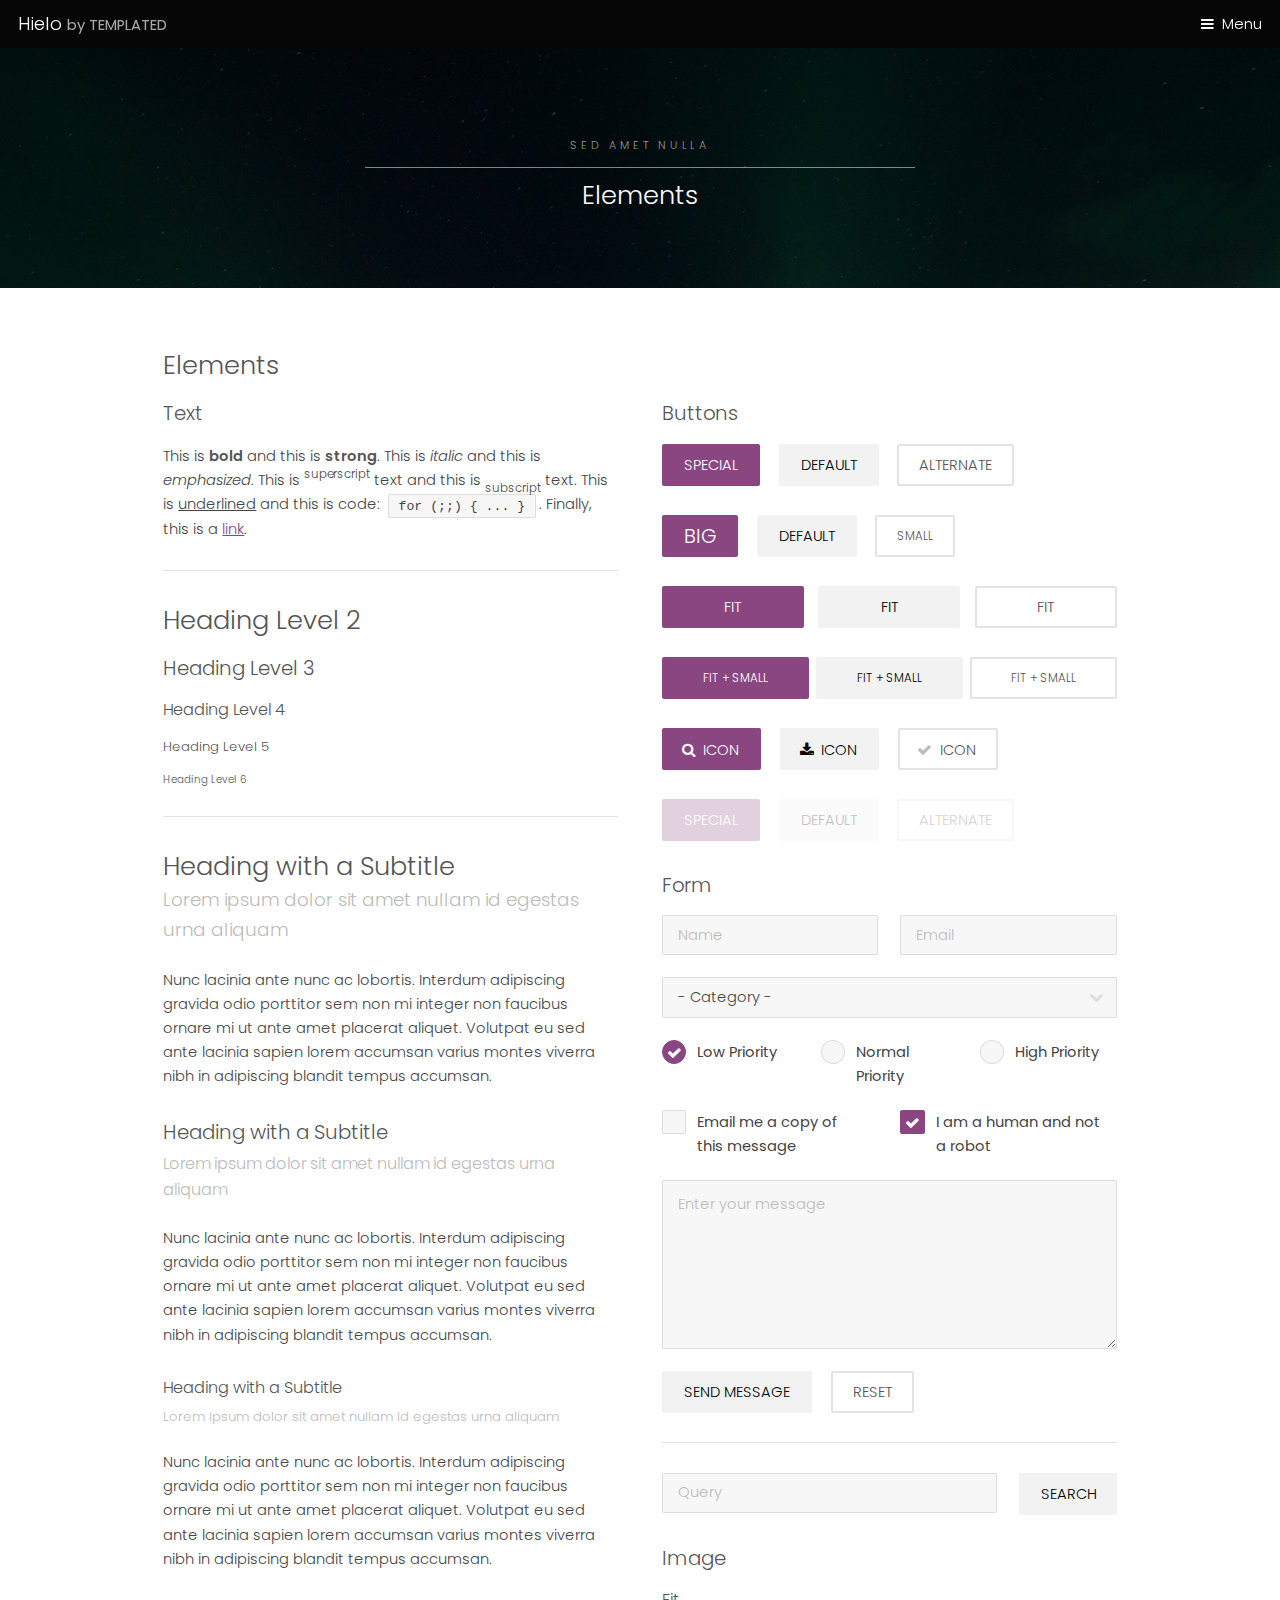
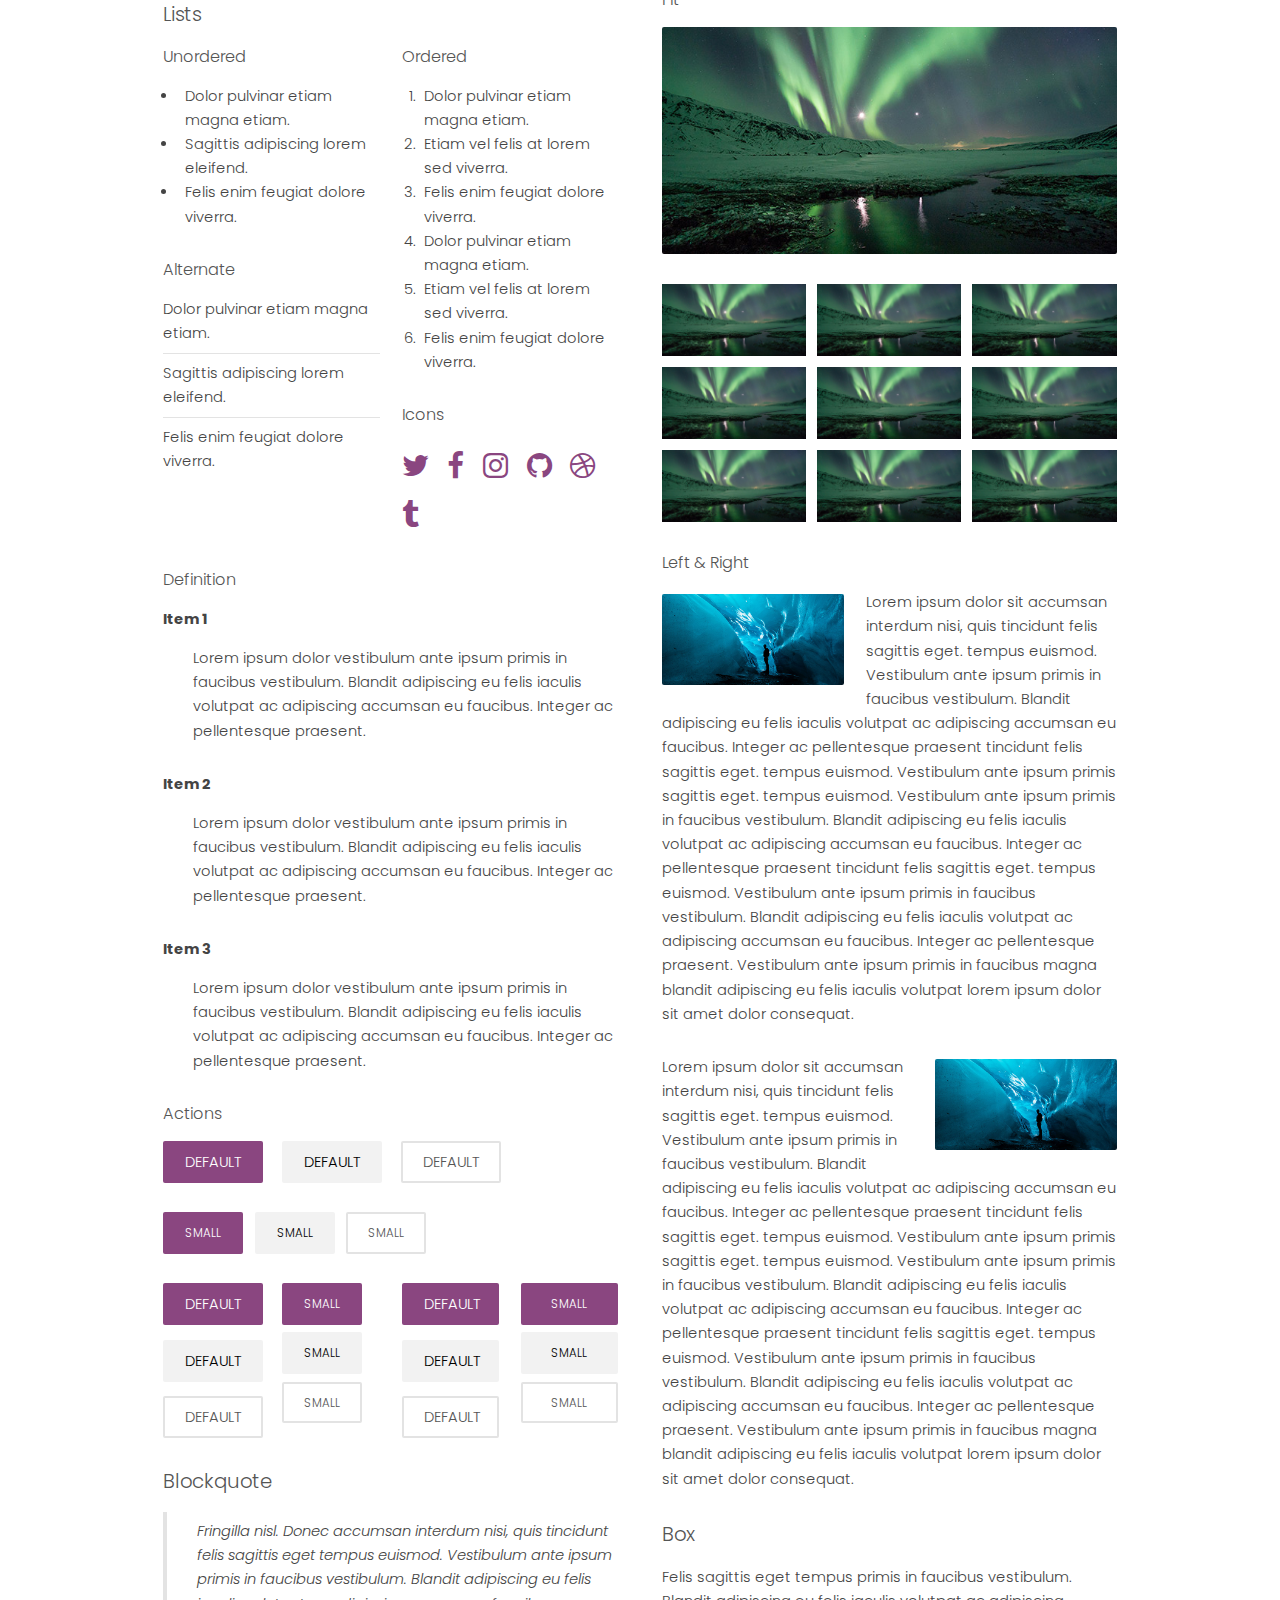
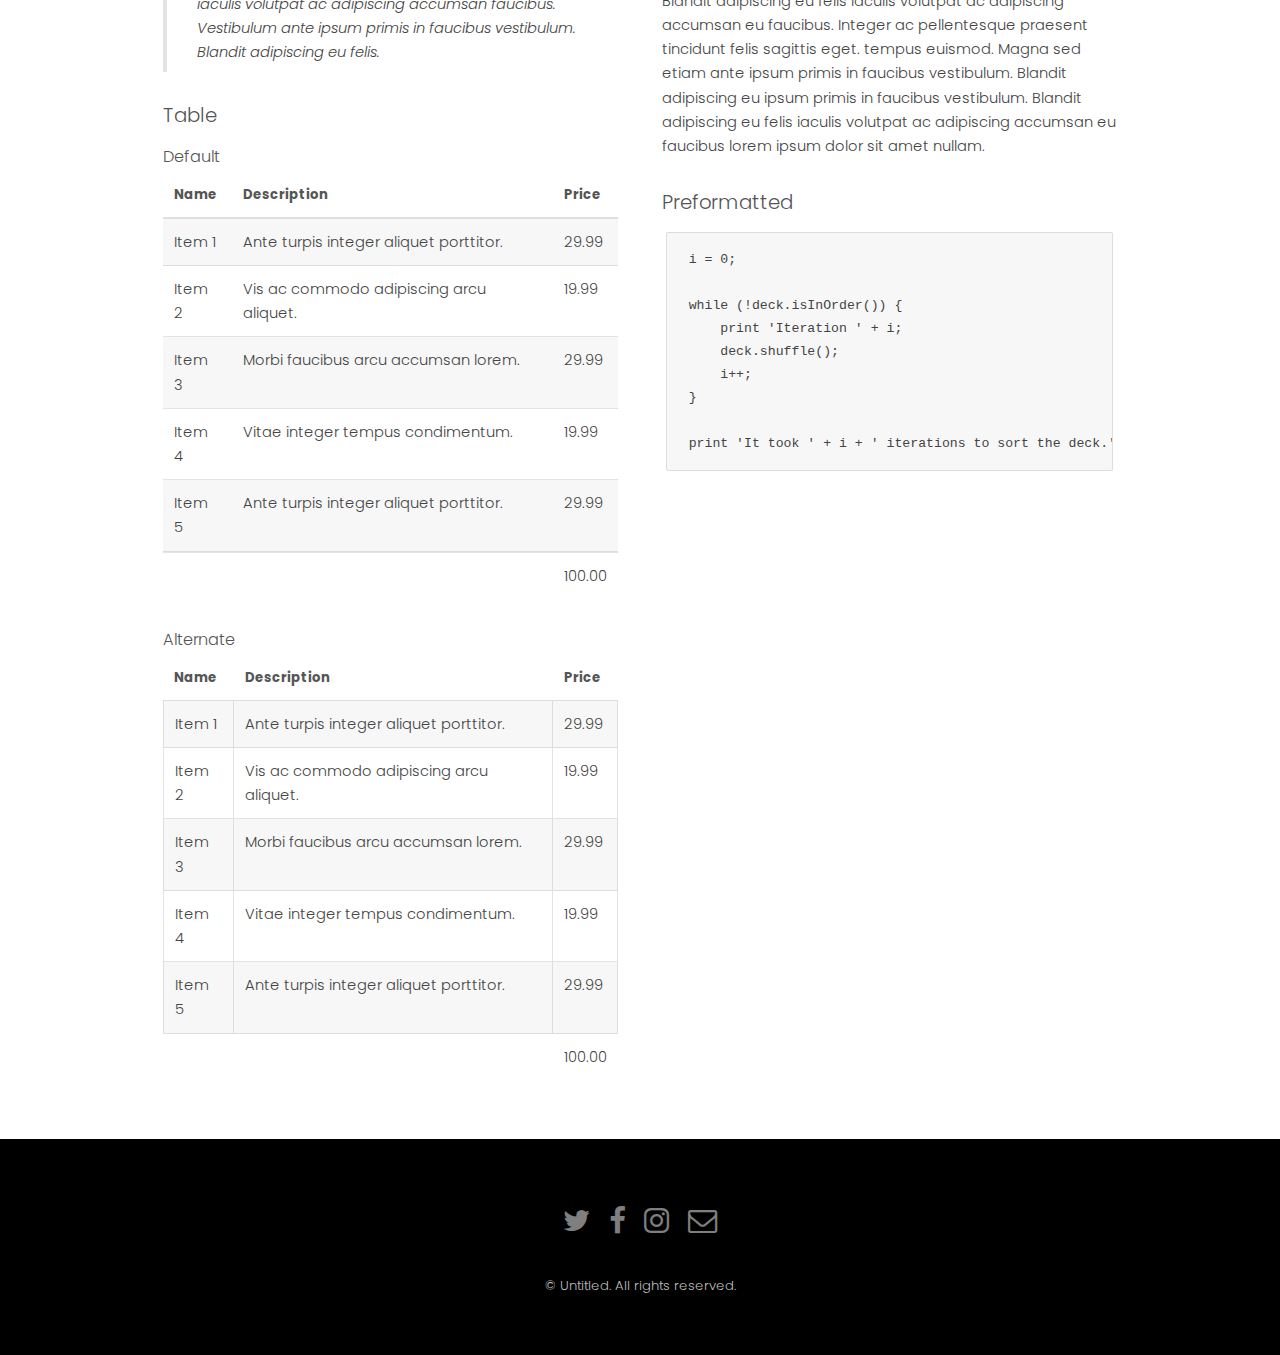
==== elements.html @ 45e10567 "Added files" ====
<!DOCTYPE HTML>
<!--
	Hielo by TEMPLATED
	templated.co @templatedco
	Released for free under the Creative Commons Attribution 3.0 license (templated.co/license)
-->
<html>
	<head>
		<title>Hielo by TEMPLATED</title>
		<meta charset="utf-8" />
		<meta name="viewport" content="width=device-width, initial-scale=1" />
		<link rel="stylesheet" href="assets/css/main.css" />
	</head>
	<body class="subpage">

		<!-- Header -->
			<header id="header">
				<div class="logo"><a href="index.html">Hielo <span>by TEMPLATED</span></a></div>
				<a href="#menu">Menu</a>
			</header>

		<!-- Nav -->
			<nav id="menu">
				<ul class="links">
					<li><a href="index.html">Home</a></li>
					<li><a href="generic.html">Generic</a></li>
					<li><a href="elements.html">Elements</a></li>
				</ul>
			</nav>

		<!-- One -->
			<section id="One" class="wrapper style3">
				<div class="inner">
					<header class="align-center">
						<p>Sed amet nulla</p>
						<h2>Elements</h2>
					</header>
				</div>
			</section>

		<!-- Main -->
			<div id="main" class="container">

				<!-- Elements -->
					<h2 id="elements">Elements</h2>
					<div class="row 200%">
						<div class="6u 12u$(medium)">

							<!-- Text stuff -->
								<h3>Text</h3>
								<p>This is <b>bold</b> and this is <strong>strong</strong>. This is <i>italic</i> and this is <em>emphasized</em>.
								This is <sup>superscript</sup> text and this is <sub>subscript</sub> text.
								This is <u>underlined</u> and this is code: <code>for (;;) { ... }</code>.
								Finally, this is a <a href="#">link</a>.</p>
								<hr />
								<h2>Heading Level 2</h2>
								<h3>Heading Level 3</h3>
								<h4>Heading Level 4</h4>
								<h5>Heading Level 5</h5>
								<h6>Heading Level 6</h6>
								<hr />
								<header>
									<h2>Heading with a Subtitle</h2>
									<p>Lorem ipsum dolor sit amet nullam id egestas urna aliquam</p>
								</header>
								<p>Nunc lacinia ante nunc ac lobortis. Interdum adipiscing gravida odio porttitor sem non mi integer non faucibus ornare mi ut ante amet placerat aliquet. Volutpat eu sed ante lacinia sapien lorem accumsan varius montes viverra nibh in adipiscing blandit tempus accumsan.</p>
								<header>
									<h3>Heading with a Subtitle</h3>
									<p>Lorem ipsum dolor sit amet nullam id egestas urna aliquam</p>
								</header>
								<p>Nunc lacinia ante nunc ac lobortis. Interdum adipiscing gravida odio porttitor sem non mi integer non faucibus ornare mi ut ante amet placerat aliquet. Volutpat eu sed ante lacinia sapien lorem accumsan varius montes viverra nibh in adipiscing blandit tempus accumsan.</p>
								<header>
									<h4>Heading with a Subtitle</h4>
									<p>Lorem ipsum dolor sit amet nullam id egestas urna aliquam</p>
								</header>
								<p>Nunc lacinia ante nunc ac lobortis. Interdum adipiscing gravida odio porttitor sem non mi integer non faucibus ornare mi ut ante amet placerat aliquet. Volutpat eu sed ante lacinia sapien lorem accumsan varius montes viverra nibh in adipiscing blandit tempus accumsan.</p>

							<!-- Lists -->
								<h3>Lists</h3>
								<div class="row">
									<div class="6u 12u$(small)">

										<h4>Unordered</h4>
										<ul>
											<li>Dolor pulvinar etiam magna etiam.</li>
											<li>Sagittis adipiscing lorem eleifend.</li>
											<li>Felis enim feugiat dolore viverra.</li>
										</ul>

										<h4>Alternate</h4>
										<ul class="alt">
											<li>Dolor pulvinar etiam magna etiam.</li>
											<li>Sagittis adipiscing lorem eleifend.</li>
											<li>Felis enim feugiat dolore viverra.</li>
										</ul>

									</div>
									<div class="6u$ 12u$(small)">

										<h4>Ordered</h4>
										<ol>
											<li>Dolor pulvinar etiam magna etiam.</li>
											<li>Etiam vel felis at lorem sed viverra.</li>
											<li>Felis enim feugiat dolore viverra.</li>
											<li>Dolor pulvinar etiam magna etiam.</li>
											<li>Etiam vel felis at lorem sed viverra.</li>
											<li>Felis enim feugiat dolore viverra.</li>
										</ol>

										<h4>Icons</h4>
										<ul class="icons">
											<li><a href="#" class="icon fa-twitter"><span class="label">Twitter</span></a></li>
											<li><a href="#" class="icon fa-facebook"><span class="label">Facebook</span></a></li>
											<li><a href="#" class="icon fa-instagram"><span class="label">Instagram</span></a></li>
											<li><a href="#" class="icon fa-github"><span class="label">Github</span></a></li>
											<li><a href="#" class="icon fa-dribbble"><span class="label">Dribbble</span></a></li>
											<li><a href="#" class="icon fa-tumblr"><span class="label">Tumblr</span></a></li>
										</ul>

									</div>
								</div>
								<h4>Definition</h4>
								<dl>
									<dt>Item 1</dt>
									<dd>
										<p>Lorem ipsum dolor vestibulum ante ipsum primis in faucibus vestibulum. Blandit adipiscing eu felis iaculis volutpat ac adipiscing accumsan eu faucibus. Integer ac pellentesque praesent.</p>
									</dd>
									<dt>Item 2</dt>
									<dd>
										<p>Lorem ipsum dolor vestibulum ante ipsum primis in faucibus vestibulum. Blandit adipiscing eu felis iaculis volutpat ac adipiscing accumsan eu faucibus. Integer ac pellentesque praesent.</p>
									</dd>
									<dt>Item 3</dt>
									<dd>
										<p>Lorem ipsum dolor vestibulum ante ipsum primis in faucibus vestibulum. Blandit adipiscing eu felis iaculis volutpat ac adipiscing accumsan eu faucibus. Integer ac pellentesque praesent.</p>
									</dd>
								</dl>

								<h4>Actions</h4>
								<ul class="actions">
									<li><a href="#" class="button special">Default</a></li>
									<li><a href="#" class="button">Default</a></li>
									<li><a href="#" class="button alt">Default</a></li>
								</ul>
								<ul class="actions small">
									<li><a href="#" class="button special small">Small</a></li>
									<li><a href="#" class="button small">Small</a></li>
									<li><a href="#" class="button alt small">Small</a></li>
								</ul>
								<div class="row">
									<div class="3u 12u$(small)">
										<ul class="actions vertical">
											<li><a href="#" class="button special">Default</a></li>
											<li><a href="#" class="button">Default</a></li>
											<li><a href="#" class="button alt">Default</a></li>
										</ul>
									</div>
									<div class="3u 12u$(small)">
										<ul class="actions vertical small">
											<li><a href="#" class="button special small">Small</a></li>
											<li><a href="#" class="button small">Small</a></li>
											<li><a href="#" class="button alt small">Small</a></li>
										</ul>
									</div>
									<div class="3u 12u$(small)">
										<ul class="actions vertical">
											<li><a href="#" class="button special fit">Default</a></li>
											<li><a href="#" class="button fit">Default</a></li>
											<li><a href="#" class="button alt fit">Default</a></li>
										</ul>
									</div>
									<div class="3u$ 12u$(small)">
										<ul class="actions vertical small">
											<li><a href="#" class="button special small fit">Small</a></li>
											<li><a href="#" class="button small fit">Small</a></li>
											<li><a href="#" class="button alt small fit">Small</a></li>
										</ul>
									</div>
								</div>

							<!-- Blockquote -->
								<h3>Blockquote</h3>
								<blockquote>Fringilla nisl. Donec accumsan interdum nisi, quis tincidunt felis sagittis eget tempus euismod. Vestibulum ante ipsum primis in faucibus vestibulum. Blandit adipiscing eu felis iaculis volutpat ac adipiscing accumsan faucibus. Vestibulum ante ipsum primis in faucibus vestibulum. Blandit adipiscing eu felis.</blockquote>

							<!-- Table -->
								<h3>Table</h3>

								<h4>Default</h4>
								<div class="table-wrapper">
									<table>
										<thead>
											<tr>
												<th>Name</th>
												<th>Description</th>
												<th>Price</th>
											</tr>
										</thead>
										<tbody>
											<tr>
												<td>Item 1</td>
												<td>Ante turpis integer aliquet porttitor.</td>
												<td>29.99</td>
											</tr>
											<tr>
												<td>Item 2</td>
												<td>Vis ac commodo adipiscing arcu aliquet.</td>
												<td>19.99</td>
											</tr>
											<tr>
												<td>Item 3</td>
												<td> Morbi faucibus arcu accumsan lorem.</td>
												<td>29.99</td>
											</tr>
											<tr>
												<td>Item 4</td>
												<td>Vitae integer tempus condimentum.</td>
												<td>19.99</td>
											</tr>
											<tr>
												<td>Item 5</td>
												<td>Ante turpis integer aliquet porttitor.</td>
												<td>29.99</td>
											</tr>
										</tbody>
										<tfoot>
											<tr>
												<td colspan="2"></td>
												<td>100.00</td>
											</tr>
										</tfoot>
									</table>
								</div>

								<h4>Alternate</h4>
								<div class="table-wrapper">
									<table class="alt">
										<thead>
											<tr>
												<th>Name</th>
												<th>Description</th>
												<th>Price</th>
											</tr>
										</thead>
										<tbody>
											<tr>
												<td>Item 1</td>
												<td>Ante turpis integer aliquet porttitor.</td>
												<td>29.99</td>
											</tr>
											<tr>
												<td>Item 2</td>
												<td>Vis ac commodo adipiscing arcu aliquet.</td>
												<td>19.99</td>
											</tr>
											<tr>
												<td>Item 3</td>
												<td> Morbi faucibus arcu accumsan lorem.</td>
												<td>29.99</td>
											</tr>
											<tr>
												<td>Item 4</td>
												<td>Vitae integer tempus condimentum.</td>
												<td>19.99</td>
											</tr>
											<tr>
												<td>Item 5</td>
												<td>Ante turpis integer aliquet porttitor.</td>
												<td>29.99</td>
											</tr>
										</tbody>
										<tfoot>
											<tr>
												<td colspan="2"></td>
												<td>100.00</td>
											</tr>
										</tfoot>
									</table>
								</div>

						</div>
						<div class="6u$ 12u$(medium)">

							<!-- Buttons -->
								<h3>Buttons</h3>
								<ul class="actions">
									<li><a href="#" class="button special">Special</a></li>
									<li><a href="#" class="button">Default</a></li>
									<li><a href="#" class="button alt">Alternate</a></li>
								</ul>
								<ul class="actions">
									<li><a href="#" class="button special big">Big</a></li>
									<li><a href="#" class="button">Default</a></li>
									<li><a href="#" class="button alt small">Small</a></li>
								</ul>
								<ul class="actions fit">
									<li><a href="#" class="button special fit">Fit</a></li>
									<li><a href="#" class="button fit">Fit</a></li>
									<li><a href="#" class="button alt fit">Fit</a></li>
								</ul>
								<ul class="actions fit small">
									<li><a href="#" class="button special fit small">Fit + Small</a></li>
									<li><a href="#" class="button fit small">Fit + Small</a></li>
									<li><a href="#" class="button alt fit small">Fit + Small</a></li>
								</ul>
								<ul class="actions">
									<li><a href="#" class="button special icon fa-search">Icon</a></li>
									<li><a href="#" class="button icon fa-download">Icon</a></li>
									<li><a href="#" class="button alt icon fa-check">Icon</a></li>
								</ul>
								<ul class="actions">
									<li><span class="button special disabled">Special</span></li>
									<li><span class="button disabled">Default</span></li>
									<li><span class="button alt disabled">Alternate</span></li>
								</ul>

							<!-- Form -->
								<h3>Form</h3>

								<form method="post" action="#">
									<div class="row uniform">
										<div class="6u 12u$(xsmall)">
											<input type="text" name="name" id="name" value="" placeholder="Name" />
										</div>
										<div class="6u$ 12u$(xsmall)">
											<input type="email" name="email" id="email" value="" placeholder="Email" />
										</div>
										<!-- Break -->
										<div class="12u$">
											<div class="select-wrapper">
												<select name="category" id="category">
													<option value="">- Category -</option>
													<option value="1">Manufacturing</option>
													<option value="1">Shipping</option>
													<option value="1">Administration</option>
													<option value="1">Human Resources</option>
												</select>
											</div>
										</div>
										<!-- Break -->
										<div class="4u 12u$(small)">
											<input type="radio" id="priority-low" name="priority" checked>
											<label for="priority-low">Low Priority</label>
										</div>
										<div class="4u 12u$(small)">
											<input type="radio" id="priority-normal" name="priority">
											<label for="priority-normal">Normal Priority</label>
										</div>
										<div class="4u$ 12u$(small)">
											<input type="radio" id="priority-high" name="priority">
											<label for="priority-high">High Priority</label>
										</div>
										<!-- Break -->
										<div class="6u 12u$(small)">
											<input type="checkbox" id="copy" name="copy">
											<label for="copy">Email me a copy of this message</label>
										</div>
										<div class="6u$ 12u$(small)">
											<input type="checkbox" id="human" name="human" checked>
											<label for="human">I am a human and not a robot</label>
										</div>
										<!-- Break -->
										<div class="12u$">
											<textarea name="message" id="message" placeholder="Enter your message" rows="6"></textarea>
										</div>
										<!-- Break -->
										<div class="12u$">
											<ul class="actions">
												<li><input type="submit" value="Send Message" /></li>
												<li><input type="reset" value="Reset" class="alt" /></li>
											</ul>
										</div>
									</div>
								</form>

								<hr />

								<form method="post" action="#">
									<div class="row uniform">
										<div class="9u 12u$(small)">
											<input type="text" name="query" id="query" value="" placeholder="Query" />
										</div>
										<div class="3u$ 12u$(small)">
											<input type="submit" value="Search" class="fit" />
										</div>
									</div>
								</form>

							<!-- Image -->
								<h3>Image</h3>

								<h4>Fit</h4>
								<span class="image fit"><img src="images/pic01.jpg" alt="" /></span>
								<div class="box alt">
									<div class="row 50% uniform">
										<div class="4u"><span class="image fit"><img src="images/pic01.jpg" alt="" /></span></div>
										<div class="4u"><span class="image fit"><img src="images/pic01.jpg" alt="" /></span></div>
										<div class="4u$"><span class="image fit"><img src="images/pic01.jpg" alt="" /></span></div>
										<!-- Break -->
										<div class="4u"><span class="image fit"><img src="images/pic01.jpg" alt="" /></span></div>
										<div class="4u"><span class="image fit"><img src="images/pic01.jpg" alt="" /></span></div>
										<div class="4u$"><span class="image fit"><img src="images/pic01.jpg" alt="" /></span></div>
										<!-- Break -->
										<div class="4u"><span class="image fit"><img src="images/pic01.jpg" alt="" /></span></div>
										<div class="4u"><span class="image fit"><img src="images/pic01.jpg" alt="" /></span></div>
										<div class="4u$"><span class="image fit"><img src="images/pic01.jpg" alt="" /></span></div>
									</div>
								</div>

								<h4>Left &amp; Right</h4>
								<p><span class="image left"><img src="images/pic02.jpg" alt="" /></span>Lorem ipsum dolor sit accumsan interdum nisi, quis tincidunt felis sagittis eget. tempus euismod. Vestibulum ante ipsum primis in faucibus vestibulum. Blandit adipiscing eu felis iaculis volutpat ac adipiscing accumsan eu faucibus. Integer ac pellentesque praesent tincidunt felis sagittis eget. tempus euismod. Vestibulum ante ipsum primis sagittis eget. tempus euismod. Vestibulum ante ipsum primis in faucibus vestibulum. Blandit adipiscing eu felis iaculis volutpat ac adipiscing accumsan eu faucibus. Integer ac pellentesque praesent tincidunt felis sagittis eget. tempus euismod. Vestibulum ante ipsum primis in faucibus vestibulum. Blandit adipiscing eu felis iaculis volutpat ac adipiscing accumsan eu faucibus. Integer ac pellentesque praesent. Vestibulum ante ipsum primis in faucibus magna blandit adipiscing eu felis iaculis volutpat lorem ipsum dolor sit amet dolor consequat.</p>
								<p><span class="image right"><img src="images/pic02.jpg" alt="" /></span>Lorem ipsum dolor sit accumsan interdum nisi, quis tincidunt felis sagittis eget. tempus euismod. Vestibulum ante ipsum primis in faucibus vestibulum. Blandit adipiscing eu felis iaculis volutpat ac adipiscing accumsan eu faucibus. Integer ac pellentesque praesent tincidunt felis sagittis eget. tempus euismod. Vestibulum ante ipsum primis sagittis eget. tempus euismod. Vestibulum ante ipsum primis in faucibus vestibulum. Blandit adipiscing eu felis iaculis volutpat ac adipiscing accumsan eu faucibus. Integer ac pellentesque praesent tincidunt felis sagittis eget. tempus euismod. Vestibulum ante ipsum primis in faucibus vestibulum. Blandit adipiscing eu felis iaculis volutpat ac adipiscing accumsan eu faucibus. Integer ac pellentesque praesent. Vestibulum ante ipsum primis in faucibus magna blandit adipiscing eu felis iaculis volutpat lorem ipsum dolor sit amet dolor consequat.</p>

							<!-- Box -->
								<h3>Box</h3>
								<div class="box">
									<p>Felis sagittis eget tempus primis in faucibus vestibulum. Blandit adipiscing eu felis iaculis volutpat ac adipiscing accumsan eu faucibus. Integer ac pellentesque praesent tincidunt felis sagittis eget. tempus euismod. Magna sed etiam ante ipsum primis in faucibus vestibulum. Blandit adipiscing eu ipsum primis in faucibus vestibulum. Blandit adipiscing eu felis iaculis volutpat ac adipiscing accumsan eu faucibus lorem ipsum dolor sit amet nullam.</p>
								</div>

							<!-- Preformatted Code -->
								<h3>Preformatted</h3>
								<pre><code>i = 0;

while (!deck.isInOrder()) {
    print 'Iteration ' + i;
    deck.shuffle();
    i++;
}

print 'It took ' + i + ' iterations to sort the deck.';
</code></pre>

						</div>
					</div>

			</div>

		<!-- Footer -->
			<footer id="footer">
				<div class="container">
					<ul class="icons">
						<li><a href="#" class="icon fa-twitter"><span class="label">Twitter</span></a></li>
						<li><a href="#" class="icon fa-facebook"><span class="label">Facebook</span></a></li>
						<li><a href="#" class="icon fa-instagram"><span class="label">Instagram</span></a></li>
						<li><a href="#" class="icon fa-envelope-o"><span class="label">Email</span></a></li>
					</ul>
				</div>
				<div class="copyright">
					&copy; Untitled. All rights reserved.
				</div>
			</footer>

		<!-- Scripts -->
			<script src="assets/js/jquery.min.js"></script>
			<script src="assets/js/jquery.scrollex.min.js"></script>
			<script src="assets/js/skel.min.js"></script>
			<script src="assets/js/util.js"></script>
			<script src="assets/js/main.js"></script>

	</body>
</html>
---- assets/css/main.css ----
@charset "UTF-8";
@import url(font-awesome.min.css);
@import url("https://fonts.googleapis.com/css?family=Poppins:300,400,500,600,700");

/*
	Hielo by TEMPLATED
	templated.co @templatedco
	Released for free under the Creative Commons Attribution 3.0 license (templated.co/license)
*/

/* Reset */

	html, body, div, span, applet, object, iframe, h1, h2, h3, h4, h5, h6, p, blockquote, pre, a, abbr, acronym, address, big, cite, code, del, dfn, em, img, ins, kbd, q, s, samp, small, strike, strong, sub, sup, tt, var, b, u, i, center, dl, dt, dd, ol, ul, li, fieldset, form, label, legend, table, caption, tbody, tfoot, thead, tr, th, td, article, aside, canvas, details, embed, figure, figcaption, footer, header, hgroup, menu, nav, output, ruby, section, summary, time, mark, audio, video {
		margin: 0;
		padding: 0;
		border: 0;
		font-size: 100%;
		font: inherit;
		vertical-align: baseline;
	}

	article, aside, details, figcaption, figure, footer, header, hgroup, menu, nav, section {
		display: block;
	}

	body {
		line-height: 1;
	}

	ol, ul {
		list-style: none;
	}

	blockquote, q {
		quotes: none;
	}

	blockquote:before, blockquote:after, q:before, q:after {
		content: '';
		content: none;
	}

	table {
		border-collapse: collapse;
		border-spacing: 0;
	}

	body {
		-webkit-text-size-adjust: none;
	}

/* Box Model */

	*, *:before, *:after {
		-moz-box-sizing: border-box;
		-webkit-box-sizing: border-box;
		box-sizing: border-box;
	}

/* Containers */

	.container {
		margin-left: auto;
		margin-right: auto;
	}

	.container.\31 25\25 {
		width: 100%;
		max-width: 100rem;
		min-width: 80rem;
	}

	.container.\37 5\25 {
		width: 60rem;
	}

	.container.\35 0\25 {
		width: 40rem;
	}

	.container.\32 5\25 {
		width: 20rem;
	}

	.container {
		width: 80rem;
	}

	@media screen and (max-width: 1680px) {

		.container.\31 25\25 {
			width: 100%;
			max-width: 100rem;
			min-width: 80rem;
		}

		.container.\37 5\25 {
			width: 60rem;
		}

		.container.\35 0\25 {
			width: 40rem;
		}

		.container.\32 5\25 {
			width: 20rem;
		}

		.container {
			width: 80rem;
		}

	}

	@media screen and (max-width: 1280px) {

		.container.\31 25\25 {
			width: 100%;
			max-width: 81.25rem;
			min-width: 65rem;
		}

		.container.\37 5\25 {
			width: 48.75rem;
		}

		.container.\35 0\25 {
			width: 32.5rem;
		}

		.container.\32 5\25 {
			width: 16.25rem;
		}

		.container {
			width: 65rem;
		}

	}

	@media screen and (max-width: 980px) {

		.container.\31 25\25 {
			width: 100%;
			max-width: 112.5%;
			min-width: 90%;
		}

		.container.\37 5\25 {
			width: 67.5%;
		}

		.container.\35 0\25 {
			width: 45%;
		}

		.container.\32 5\25 {
			width: 22.5%;
		}

		.container {
			width: 90%;
		}

	}

	@media screen and (max-width: 736px) {

		.container.\31 25\25 {
			width: 100%;
			max-width: 112.5%;
			min-width: 90%;
		}

		.container.\37 5\25 {
			width: 67.5%;
		}

		.container.\35 0\25 {
			width: 45%;
		}

		.container.\32 5\25 {
			width: 22.5%;
		}

		.container {
			width: 90% !important;
		}

	}

	@media screen and (max-width: 480px) {

		.container.\31 25\25 {
			width: 100%;
			max-width: 112.5%;
			min-width: 90%;
		}

		.container.\37 5\25 {
			width: 67.5%;
		}

		.container.\35 0\25 {
			width: 45%;
		}

		.container.\32 5\25 {
			width: 22.5%;
		}

		.container {
			width: 90% !important;
		}

	}

/* Grid */

	.row {
		border-bottom: solid 1px transparent;
		-moz-box-sizing: border-box;
		-webkit-box-sizing: border-box;
		box-sizing: border-box;
	}

	.row > * {
		float: left;
		-moz-box-sizing: border-box;
		-webkit-box-sizing: border-box;
		box-sizing: border-box;
	}

	.row:after, .row:before {
		content: '';
		display: block;
		clear: both;
		height: 0;
	}

	.row.uniform > * > :first-child {
		margin-top: 0;
	}

	.row.uniform > * > :last-child {
		margin-bottom: 0;
	}

	.row.\30 \25 > * {
		padding: 0 0 0 0rem;
	}

	.row.\30 \25 {
		margin: 0 0 -1px 0rem;
	}

	.row.uniform.\30 \25 > * {
		padding: 0rem 0 0 0rem;
	}

	.row.uniform.\30 \25 {
		margin: 0rem 0 -1px 0rem;
	}

	.row > * {
		padding: 0 0 0 2rem;
	}

	.row {
		margin: 0 0 -1px -2rem;
	}

	.row.uniform > * {
		padding: 2rem 0 0 2rem;
	}

	.row.uniform {
		margin: -2rem 0 -1px -2rem;
	}

	.row.\32 00\25 > * {
		padding: 0 0 0 4rem;
	}

	.row.\32 00\25 {
		margin: 0 0 -1px -4rem;
	}

	.row.uniform.\32 00\25 > * {
		padding: 4rem 0 0 4rem;
	}

	.row.uniform.\32 00\25 {
		margin: -4rem 0 -1px -4rem;
	}

	.row.\31 50\25 > * {
		padding: 0 0 0 3rem;
	}

	.row.\31 50\25 {
		margin: 0 0 -1px -3rem;
	}

	.row.uniform.\31 50\25 > * {
		padding: 3rem 0 0 3rem;
	}

	.row.uniform.\31 50\25 {
		margin: -3rem 0 -1px -3rem;
	}

	.row.\35 0\25 > * {
		padding: 0 0 0 1rem;
	}

	.row.\35 0\25 {
		margin: 0 0 -1px -1rem;
	}

	.row.uniform.\35 0\25 > * {
		padding: 1rem 0 0 1rem;
	}

	.row.uniform.\35 0\25 {
		margin: -1rem 0 -1px -1rem;
	}

	.row.\32 5\25 > * {
		padding: 0 0 0 0.5rem;
	}

	.row.\32 5\25 {
		margin: 0 0 -1px -0.5rem;
	}

	.row.uniform.\32 5\25 > * {
		padding: 0.5rem 0 0 0.5rem;
	}

	.row.uniform.\32 5\25 {
		margin: -0.5rem 0 -1px -0.5rem;
	}

	.\31 2u, .\31 2u\24 {
		width: 100%;
		clear: none;
		margin-left: 0;
	}

	.\31 1u, .\31 1u\24 {
		width: 91.6666666667%;
		clear: none;
		margin-left: 0;
	}

	.\31 0u, .\31 0u\24 {
		width: 83.3333333333%;
		clear: none;
		margin-left: 0;
	}

	.\39 u, .\39 u\24 {
		width: 75%;
		clear: none;
		margin-left: 0;
	}

	.\38 u, .\38 u\24 {
		width: 66.6666666667%;
		clear: none;
		margin-left: 0;
	}

	.\37 u, .\37 u\24 {
		width: 58.3333333333%;
		clear: none;
		margin-left: 0;
	}

	.\36 u, .\36 u\24 {
		width: 50%;
		clear: none;
		margin-left: 0;
	}

	.\35 u, .\35 u\24 {
		width: 41.6666666667%;
		clear: none;
		margin-left: 0;
	}

	.\34 u, .\34 u\24 {
		width: 33.3333333333%;
		clear: none;
		margin-left: 0;
	}

	.\33 u, .\33 u\24 {
		width: 25%;
		clear: none;
		margin-left: 0;
	}

	.\32 u, .\32 u\24 {
		width: 16.6666666667%;
		clear: none;
		margin-left: 0;
	}

	.\31 u, .\31 u\24 {
		width: 8.3333333333%;
		clear: none;
		margin-left: 0;
	}

	.\31 2u\24 + *,
	.\31 1u\24 + *,
	.\31 0u\24 + *,
	.\39 u\24 + *,
	.\38 u\24 + *,
	.\37 u\24 + *,
	.\36 u\24 + *,
	.\35 u\24 + *,
	.\34 u\24 + *,
	.\33 u\24 + *,
	.\32 u\24 + *,
	.\31 u\24 + * {
		clear: left;
	}

	.\-11u {
		margin-left: 91.66667%;
	}

	.\-10u {
		margin-left: 83.33333%;
	}

	.\-9u {
		margin-left: 75%;
	}

	.\-8u {
		margin-left: 66.66667%;
	}

	.\-7u {
		margin-left: 58.33333%;
	}

	.\-6u {
		margin-left: 50%;
	}

	.\-5u {
		margin-left: 41.66667%;
	}

	.\-4u {
		margin-left: 33.33333%;
	}

	.\-3u {
		margin-left: 25%;
	}

	.\-2u {
		margin-left: 16.66667%;
	}

	.\-1u {
		margin-left: 8.33333%;
	}

	@media screen and (max-width: 1680px) {

		.row > * {
			padding: 0 0 0 2rem;
		}

		.row {
			margin: 0 0 -1px -2rem;
		}

		.row.uniform > * {
			padding: 2rem 0 0 2rem;
		}

		.row.uniform {
			margin: -2rem 0 -1px -2rem;
		}

		.row.\32 00\25 > * {
			padding: 0 0 0 4rem;
		}

		.row.\32 00\25 {
			margin: 0 0 -1px -4rem;
		}

		.row.uniform.\32 00\25 > * {
			padding: 4rem 0 0 4rem;
		}

		.row.uniform.\32 00\25 {
			margin: -4rem 0 -1px -4rem;
		}

		.row.\31 50\25 > * {
			padding: 0 0 0 3rem;
		}

		.row.\31 50\25 {
			margin: 0 0 -1px -3rem;
		}

		.row.uniform.\31 50\25 > * {
			padding: 3rem 0 0 3rem;
		}

		.row.uniform.\31 50\25 {
			margin: -3rem 0 -1px -3rem;
		}

		.row.\35 0\25 > * {
			padding: 0 0 0 1rem;
		}

		.row.\35 0\25 {
			margin: 0 0 -1px -1rem;
		}

		.row.uniform.\35 0\25 > * {
			padding: 1rem 0 0 1rem;
		}

		.row.uniform.\35 0\25 {
			margin: -1rem 0 -1px -1rem;
		}

		.row.\32 5\25 > * {
			padding: 0 0 0 0.5rem;
		}

		.row.\32 5\25 {
			margin: 0 0 -1px -0.5rem;
		}

		.row.uniform.\32 5\25 > * {
			padding: 0.5rem 0 0 0.5rem;
		}

		.row.uniform.\32 5\25 {
			margin: -0.5rem 0 -1px -0.5rem;
		}

		.\31 2u\28xlarge\29, .\31 2u\24\28xlarge\29 {
			width: 100%;
			clear: none;
			margin-left: 0;
		}

		.\31 1u\28xlarge\29, .\31 1u\24\28xlarge\29 {
			width: 91.6666666667%;
			clear: none;
			margin-left: 0;
		}

		.\31 0u\28xlarge\29, .\31 0u\24\28xlarge\29 {
			width: 83.3333333333%;
			clear: none;
			margin-left: 0;
		}

		.\39 u\28xlarge\29, .\39 u\24\28xlarge\29 {
			width: 75%;
			clear: none;
			margin-left: 0;
		}

		.\38 u\28xlarge\29, .\38 u\24\28xlarge\29 {
			width: 66.6666666667%;
			clear: none;
			margin-left: 0;
		}

		.\37 u\28xlarge\29, .\37 u\24\28xlarge\29 {
			width: 58.3333333333%;
			clear: none;
			margin-left: 0;
		}

		.\36 u\28xlarge\29, .\36 u\24\28xlarge\29 {
			width: 50%;
			clear: none;
			margin-left: 0;
		}

		.\35 u\28xlarge\29, .\35 u\24\28xlarge\29 {
			width: 41.6666666667%;
			clear: none;
			margin-left: 0;
		}

		.\34 u\28xlarge\29, .\34 u\24\28xlarge\29 {
			width: 33.3333333333%;
			clear: none;
			margin-left: 0;
		}

		.\33 u\28xlarge\29, .\33 u\24\28xlarge\29 {
			width: 25%;
			clear: none;
			margin-left: 0;
		}

		.\32 u\28xlarge\29, .\32 u\24\28xlarge\29 {
			width: 16.6666666667%;
			clear: none;
			margin-left: 0;
		}

		.\31 u\28xlarge\29, .\31 u\24\28xlarge\29 {
			width: 8.3333333333%;
			clear: none;
			margin-left: 0;
		}

		.\31 2u\24\28xlarge\29 + *,
		.\31 1u\24\28xlarge\29 + *,
		.\31 0u\24\28xlarge\29 + *,
		.\39 u\24\28xlarge\29 + *,
		.\38 u\24\28xlarge\29 + *,
		.\37 u\24\28xlarge\29 + *,
		.\36 u\24\28xlarge\29 + *,
		.\35 u\24\28xlarge\29 + *,
		.\34 u\24\28xlarge\29 + *,
		.\33 u\24\28xlarge\29 + *,
		.\32 u\24\28xlarge\29 + *,
		.\31 u\24\28xlarge\29 + * {
			clear: left;
		}

		.\-11u\28xlarge\29 {
			margin-left: 91.66667%;
		}

		.\-10u\28xlarge\29 {
			margin-left: 83.33333%;
		}

		.\-9u\28xlarge\29 {
			margin-left: 75%;
		}

		.\-8u\28xlarge\29 {
			margin-left: 66.66667%;
		}

		.\-7u\28xlarge\29 {
			margin-left: 58.33333%;
		}

		.\-6u\28xlarge\29 {
			margin-left: 50%;
		}

		.\-5u\28xlarge\29 {
			margin-left: 41.66667%;
		}

		.\-4u\28xlarge\29 {
			margin-left: 33.33333%;
		}

		.\-3u\28xlarge\29 {
			margin-left: 25%;
		}

		.\-2u\28xlarge\29 {
			margin-left: 16.66667%;
		}

		.\-1u\28xlarge\29 {
			margin-left: 8.33333%;
		}

	}

	@media screen and (max-width: 1280px) {

		.row > * {
			padding: 0 0 0 1.5rem;
		}

		.row {
			margin: 0 0 -1px -1.5rem;
		}

		.row.uniform > * {
			padding: 1.5rem 0 0 1.5rem;
		}

		.row.uniform {
			margin: -1.5rem 0 -1px -1.5rem;
		}

		.row.\32 00\25 > * {
			padding: 0 0 0 3rem;
		}

		.row.\32 00\25 {
			margin: 0 0 -1px -3rem;
		}

		.row.uniform.\32 00\25 > * {
			padding: 3rem 0 0 3rem;
		}

		.row.uniform.\32 00\25 {
			margin: -3rem 0 -1px -3rem;
		}

		.row.\31 50\25 > * {
			padding: 0 0 0 2.25rem;
		}

		.row.\31 50\25 {
			margin: 0 0 -1px -2.25rem;
		}

		.row.uniform.\31 50\25 > * {
			padding: 2.25rem 0 0 2.25rem;
		}

		.row.uniform.\31 50\25 {
			margin: -2.25rem 0 -1px -2.25rem;
		}

		.row.\35 0\25 > * {
			padding: 0 0 0 0.75rem;
		}

		.row.\35 0\25 {
			margin: 0 0 -1px -0.75rem;
		}

		.row.uniform.\35 0\25 > * {
			padding: 0.75rem 0 0 0.75rem;
		}

		.row.uniform.\35 0\25 {
			margin: -0.75rem 0 -1px -0.75rem;
		}

		.row.\32 5\25 > * {
			padding: 0 0 0 0.375rem;
		}

		.row.\32 5\25 {
			margin: 0 0 -1px -0.375rem;
		}

		.row.uniform.\32 5\25 > * {
			padding: 0.375rem 0 0 0.375rem;
		}

		.row.uniform.\32 5\25 {
			margin: -0.375rem 0 -1px -0.375rem;
		}

		.\31 2u\28large\29, .\31 2u\24\28large\29 {
			width: 100%;
			clear: none;
			margin-left: 0;
		}

		.\31 1u\28large\29, .\31 1u\24\28large\29 {
			width: 91.6666666667%;
			clear: none;
			margin-left: 0;
		}

		.\31 0u\28large\29, .\31 0u\24\28large\29 {
			width: 83.3333333333%;
			clear: none;
			margin-left: 0;
		}

		.\39 u\28large\29, .\39 u\24\28large\29 {
			width: 75%;
			clear: none;
			margin-left: 0;
		}

		.\38 u\28large\29, .\38 u\24\28large\29 {
			width: 66.6666666667%;
			clear: none;
			margin-left: 0;
		}

		.\37 u\28large\29, .\37 u\24\28large\29 {
			width: 58.3333333333%;
			clear: none;
			margin-left: 0;
		}

		.\36 u\28large\29, .\36 u\24\28large\29 {
			width: 50%;
			clear: none;
			margin-left: 0;
		}

		.\35 u\28large\29, .\35 u\24\28large\29 {
			width: 41.6666666667%;
			clear: none;
			margin-left: 0;
		}

		.\34 u\28large\29, .\34 u\24\28large\29 {
			width: 33.3333333333%;
			clear: none;
			margin-left: 0;
		}

		.\33 u\28large\29, .\33 u\24\28large\29 {
			width: 25%;
			clear: none;
			margin-left: 0;
		}

		.\32 u\28large\29, .\32 u\24\28large\29 {
			width: 16.6666666667%;
			clear: none;
			margin-left: 0;
		}

		.\31 u\28large\29, .\31 u\24\28large\29 {
			width: 8.3333333333%;
			clear: none;
			margin-left: 0;
		}

		.\31 2u\24\28large\29 + *,
		.\31 1u\24\28large\29 + *,
		.\31 0u\24\28large\29 + *,
		.\39 u\24\28large\29 + *,
		.\38 u\24\28large\29 + *,
		.\37 u\24\28large\29 + *,
		.\36 u\24\28large\29 + *,
		.\35 u\24\28large\29 + *,
		.\34 u\24\28large\29 + *,
		.\33 u\24\28large\29 + *,
		.\32 u\24\28large\29 + *,
		.\31 u\24\28large\29 + * {
			clear: left;
		}

		.\-11u\28large\29 {
			margin-left: 91.66667%;
		}

		.\-10u\28large\29 {
			margin-left: 83.33333%;
		}

		.\-9u\28large\29 {
			margin-left: 75%;
		}

		.\-8u\28large\29 {
			margin-left: 66.66667%;
		}

		.\-7u\28large\29 {
			margin-left: 58.33333%;
		}

		.\-6u\28large\29 {
			margin-left: 50%;
		}

		.\-5u\28large\29 {
			margin-left: 41.66667%;
		}

		.\-4u\28large\29 {
			margin-left: 33.33333%;
		}

		.\-3u\28large\29 {
			margin-left: 25%;
		}

		.\-2u\28large\29 {
			margin-left: 16.66667%;
		}

		.\-1u\28large\29 {
			margin-left: 8.33333%;
		}

	}

	@media screen and (max-width: 980px) {

		.row > * {
			padding: 0 0 0 1.5rem;
		}

		.row {
			margin: 0 0 -1px -1.5rem;
		}

		.row.uniform > * {
			padding: 1.5rem 0 0 1.5rem;
		}

		.row.uniform {
			margin: -1.5rem 0 -1px -1.5rem;
		}

		.row.\32 00\25 > * {
			padding: 0 0 0 3rem;
		}

		.row.\32 00\25 {
			margin: 0 0 -1px -3rem;
		}

		.row.uniform.\32 00\25 > * {
			padding: 3rem 0 0 3rem;
		}

		.row.uniform.\32 00\25 {
			margin: -3rem 0 -1px -3rem;
		}

		.row.\31 50\25 > * {
			padding: 0 0 0 2.25rem;
		}

		.row.\31 50\25 {
			margin: 0 0 -1px -2.25rem;
		}

		.row.uniform.\31 50\25 > * {
			padding: 2.25rem 0 0 2.25rem;
		}

		.row.uniform.\31 50\25 {
			margin: -2.25rem 0 -1px -2.25rem;
		}

		.row.\35 0\25 > * {
			padding: 0 0 0 0.75rem;
		}

		.row.\35 0\25 {
			margin: 0 0 -1px -0.75rem;
		}

		.row.uniform.\35 0\25 > * {
			padding: 0.75rem 0 0 0.75rem;
		}

		.row.uniform.\35 0\25 {
			margin: -0.75rem 0 -1px -0.75rem;
		}

		.row.\32 5\25 > * {
			padding: 0 0 0 0.375rem;
		}

		.row.\32 5\25 {
			margin: 0 0 -1px -0.375rem;
		}

		.row.uniform.\32 5\25 > * {
			padding: 0.375rem 0 0 0.375rem;
		}

		.row.uniform.\32 5\25 {
			margin: -0.375rem 0 -1px -0.375rem;
		}

		.\31 2u\28medium\29, .\31 2u\24\28medium\29 {
			width: 100%;
			clear: none;
			margin-left: 0;
		}

		.\31 1u\28medium\29, .\31 1u\24\28medium\29 {
			width: 91.6666666667%;
			clear: none;
			margin-left: 0;
		}

		.\31 0u\28medium\29, .\31 0u\24\28medium\29 {
			width: 83.3333333333%;
			clear: none;
			margin-left: 0;
		}

		.\39 u\28medium\29, .\39 u\24\28medium\29 {
			width: 75%;
			clear: none;
			margin-left: 0;
		}

		.\38 u\28medium\29, .\38 u\24\28medium\29 {
			width: 66.6666666667%;
			clear: none;
			margin-left: 0;
		}

		.\37 u\28medium\29, .\37 u\24\28medium\29 {
			width: 58.3333333333%;
			clear: none;
			margin-left: 0;
		}

		.\36 u\28medium\29, .\36 u\24\28medium\29 {
			width: 50%;
			clear: none;
			margin-left: 0;
		}

		.\35 u\28medium\29, .\35 u\24\28medium\29 {
			width: 41.6666666667%;
			clear: none;
			margin-left: 0;
		}

		.\34 u\28medium\29, .\34 u\24\28medium\29 {
			width: 33.3333333333%;
			clear: none;
			margin-left: 0;
		}

		.\33 u\28medium\29, .\33 u\24\28medium\29 {
			width: 25%;
			clear: none;
			margin-left: 0;
		}

		.\32 u\28medium\29, .\32 u\24\28medium\29 {
			width: 16.6666666667%;
			clear: none;
			margin-left: 0;
		}

		.\31 u\28medium\29, .\31 u\24\28medium\29 {
			width: 8.3333333333%;
			clear: none;
			margin-left: 0;
		}

		.\31 2u\24\28medium\29 + *,
		.\31 1u\24\28medium\29 + *,
		.\31 0u\24\28medium\29 + *,
		.\39 u\24\28medium\29 + *,
		.\38 u\24\28medium\29 + *,
		.\37 u\24\28medium\29 + *,
		.\36 u\24\28medium\29 + *,
		.\35 u\24\28medium\29 + *,
		.\34 u\24\28medium\29 + *,
		.\33 u\24\28medium\29 + *,
		.\32 u\24\28medium\29 + *,
		.\31 u\24\28medium\29 + * {
			clear: left;
		}

		.\-11u\28medium\29 {
			margin-left: 91.66667%;
		}

		.\-10u\28medium\29 {
			margin-left: 83.33333%;
		}

		.\-9u\28medium\29 {
			margin-left: 75%;
		}

		.\-8u\28medium\29 {
			margin-left: 66.66667%;
		}

		.\-7u\28medium\29 {
			margin-left: 58.33333%;
		}

		.\-6u\28medium\29 {
			margin-left: 50%;
		}

		.\-5u\28medium\29 {
			margin-left: 41.66667%;
		}

		.\-4u\28medium\29 {
			margin-left: 33.33333%;
		}

		.\-3u\28medium\29 {
			margin-left: 25%;
		}

		.\-2u\28medium\29 {
			margin-left: 16.66667%;
		}

		.\-1u\28medium\29 {
			margin-left: 8.33333%;
		}

	}

	@media screen and (max-width: 736px) {

		.row > * {
			padding: 0 0 0 1.25rem;
		}

		.row {
			margin: 0 0 -1px -1.25rem;
		}

		.row.uniform > * {
			padding: 1.25rem 0 0 1.25rem;
		}

		.row.uniform {
			margin: -1.25rem 0 -1px -1.25rem;
		}

		.row.\32 00\25 > * {
			padding: 0 0 0 2.5rem;
		}

		.row.\32 00\25 {
			margin: 0 0 -1px -2.5rem;
		}

		.row.uniform.\32 00\25 > * {
			padding: 2.5rem 0 0 2.5rem;
		}

		.row.uniform.\32 00\25 {
			margin: -2.5rem 0 -1px -2.5rem;
		}

		.row.\31 50\25 > * {
			padding: 0 0 0 1.875rem;
		}

		.row.\31 50\25 {
			margin: 0 0 -1px -1.875rem;
		}

		.row.uniform.\31 50\25 > * {
			padding: 1.875rem 0 0 1.875rem;
		}

		.row.uniform.\31 50\25 {
			margin: -1.875rem 0 -1px -1.875rem;
		}

		.row.\35 0\25 > * {
			padding: 0 0 0 0.625rem;
		}

		.row.\35 0\25 {
			margin: 0 0 -1px -0.625rem;
		}

		.row.uniform.\35 0\25 > * {
			padding: 0.625rem 0 0 0.625rem;
		}

		.row.uniform.\35 0\25 {
			margin: -0.625rem 0 -1px -0.625rem;
		}

		.row.\32 5\25 > * {
			padding: 0 0 0 0.3125rem;
		}

		.row.\32 5\25 {
			margin: 0 0 -1px -0.3125rem;
		}

		.row.uniform.\32 5\25 > * {
			padding: 0.3125rem 0 0 0.3125rem;
		}

		.row.uniform.\32 5\25 {
			margin: -0.3125rem 0 -1px -0.3125rem;
		}

		.\31 2u\28small\29, .\31 2u\24\28small\29 {
			width: 100%;
			clear: none;
			margin-left: 0;
		}

		.\31 1u\28small\29, .\31 1u\24\28small\29 {
			width: 91.6666666667%;
			clear: none;
			margin-left: 0;
		}

		.\31 0u\28small\29, .\31 0u\24\28small\29 {
			width: 83.3333333333%;
			clear: none;
			margin-left: 0;
		}

		.\39 u\28small\29, .\39 u\24\28small\29 {
			width: 75%;
			clear: none;
			margin-left: 0;
		}

		.\38 u\28small\29, .\38 u\24\28small\29 {
			width: 66.6666666667%;
			clear: none;
			margin-left: 0;
		}

		.\37 u\28small\29, .\37 u\24\28small\29 {
			width: 58.3333333333%;
			clear: none;
			margin-left: 0;
		}

		.\36 u\28small\29, .\36 u\24\28small\29 {
			width: 50%;
			clear: none;
			margin-left: 0;
		}

		.\35 u\28small\29, .\35 u\24\28small\29 {
			width: 41.6666666667%;
			clear: none;
			margin-left: 0;
		}

		.\34 u\28small\29, .\34 u\24\28small\29 {
			width: 33.3333333333%;
			clear: none;
			margin-left: 0;
		}

		.\33 u\28small\29, .\33 u\24\28small\29 {
			width: 25%;
			clear: none;
			margin-left: 0;
		}

		.\32 u\28small\29, .\32 u\24\28small\29 {
			width: 16.6666666667%;
			clear: none;
			margin-left: 0;
		}

		.\31 u\28small\29, .\31 u\24\28small\29 {
			width: 8.3333333333%;
			clear: none;
			margin-left: 0;
		}

		.\31 2u\24\28small\29 + *,
		.\31 1u\24\28small\29 + *,
		.\31 0u\24\28small\29 + *,
		.\39 u\24\28small\29 + *,
		.\38 u\24\28small\29 + *,
		.\37 u\24\28small\29 + *,
		.\36 u\24\28small\29 + *,
		.\35 u\24\28small\29 + *,
		.\34 u\24\28small\29 + *,
		.\33 u\24\28small\29 + *,
		.\32 u\24\28small\29 + *,
		.\31 u\24\28small\29 + * {
			clear: left;
		}

		.\-11u\28small\29 {
			margin-left: 91.66667%;
		}

		.\-10u\28small\29 {
			margin-left: 83.33333%;
		}

		.\-9u\28small\29 {
			margin-left: 75%;
		}

		.\-8u\28small\29 {
			margin-left: 66.66667%;
		}

		.\-7u\28small\29 {
			margin-left: 58.33333%;
		}

		.\-6u\28small\29 {
			margin-left: 50%;
		}

		.\-5u\28small\29 {
			margin-left: 41.66667%;
		}

		.\-4u\28small\29 {
			margin-left: 33.33333%;
		}

		.\-3u\28small\29 {
			margin-left: 25%;
		}

		.\-2u\28small\29 {
			margin-left: 16.66667%;
		}

		.\-1u\28small\29 {
			margin-left: 8.33333%;
		}

	}

	@media screen and (max-width: 480px) {

		.row > * {
			padding: 0 0 0 1.25rem;
		}

		.row {
			margin: 0 0 -1px -1.25rem;
		}

		.row.uniform > * {
			padding: 1.25rem 0 0 1.25rem;
		}

		.row.uniform {
			margin: -1.25rem 0 -1px -1.25rem;
		}

		.row.\32 00\25 > * {
			padding: 0 0 0 2.5rem;
		}

		.row.\32 00\25 {
			margin: 0 0 -1px -2.5rem;
		}

		.row.uniform.\32 00\25 > * {
			padding: 2.5rem 0 0 2.5rem;
		}

		.row.uniform.\32 00\25 {
			margin: -2.5rem 0 -1px -2.5rem;
		}

		.row.\31 50\25 > * {
			padding: 0 0 0 1.875rem;
		}

		.row.\31 50\25 {
			margin: 0 0 -1px -1.875rem;
		}

		.row.uniform.\31 50\25 > * {
			padding: 1.875rem 0 0 1.875rem;
		}

		.row.uniform.\31 50\25 {
			margin: -1.875rem 0 -1px -1.875rem;
		}

		.row.\35 0\25 > * {
			padding: 0 0 0 0.625rem;
		}

		.row.\35 0\25 {
			margin: 0 0 -1px -0.625rem;
		}

		.row.uniform.\35 0\25 > * {
			padding: 0.625rem 0 0 0.625rem;
		}

		.row.uniform.\35 0\25 {
			margin: -0.625rem 0 -1px -0.625rem;
		}

		.row.\32 5\25 > * {
			padding: 0 0 0 0.3125rem;
		}

		.row.\32 5\25 {
			margin: 0 0 -1px -0.3125rem;
		}

		.row.uniform.\32 5\25 > * {
			padding: 0.3125rem 0 0 0.3125rem;
		}

		.row.uniform.\32 5\25 {
			margin: -0.3125rem 0 -1px -0.3125rem;
		}

		.\31 2u\28xsmall\29, .\31 2u\24\28xsmall\29 {
			width: 100%;
			clear: none;
			margin-left: 0;
		}

		.\31 1u\28xsmall\29, .\31 1u\24\28xsmall\29 {
			width: 91.6666666667%;
			clear: none;
			margin-left: 0;
		}

		.\31 0u\28xsmall\29, .\31 0u\24\28xsmall\29 {
			width: 83.3333333333%;
			clear: none;
			margin-left: 0;
		}

		.\39 u\28xsmall\29, .\39 u\24\28xsmall\29 {
			width: 75%;
			clear: none;
			margin-left: 0;
		}

		.\38 u\28xsmall\29, .\38 u\24\28xsmall\29 {
			width: 66.6666666667%;
			clear: none;
			margin-left: 0;
		}

		.\37 u\28xsmall\29, .\37 u\24\28xsmall\29 {
			width: 58.3333333333%;
			clear: none;
			margin-left: 0;
		}

		.\36 u\28xsmall\29, .\36 u\24\28xsmall\29 {
			width: 50%;
			clear: none;
			margin-left: 0;
		}

		.\35 u\28xsmall\29, .\35 u\24\28xsmall\29 {
			width: 41.6666666667%;
			clear: none;
			margin-left: 0;
		}

		.\34 u\28xsmall\29, .\34 u\24\28xsmall\29 {
			width: 33.3333333333%;
			clear: none;
			margin-left: 0;
		}

		.\33 u\28xsmall\29, .\33 u\24\28xsmall\29 {
			width: 25%;
			clear: none;
			margin-left: 0;
		}

		.\32 u\28xsmall\29, .\32 u\24\28xsmall\29 {
			width: 16.6666666667%;
			clear: none;
			margin-left: 0;
		}

		.\31 u\28xsmall\29, .\31 u\24\28xsmall\29 {
			width: 8.3333333333%;
			clear: none;
			margin-left: 0;
		}

		.\31 2u\24\28xsmall\29 + *,
		.\31 1u\24\28xsmall\29 + *,
		.\31 0u\24\28xsmall\29 + *,
		.\39 u\24\28xsmall\29 + *,
		.\38 u\24\28xsmall\29 + *,
		.\37 u\24\28xsmall\29 + *,
		.\36 u\24\28xsmall\29 + *,
		.\35 u\24\28xsmall\29 + *,
		.\34 u\24\28xsmall\29 + *,
		.\33 u\24\28xsmall\29 + *,
		.\32 u\24\28xsmall\29 + *,
		.\31 u\24\28xsmall\29 + * {
			clear: left;
		}

		.\-11u\28xsmall\29 {
			margin-left: 91.66667%;
		}

		.\-10u\28xsmall\29 {
			margin-left: 83.33333%;
		}

		.\-9u\28xsmall\29 {
			margin-left: 75%;
		}

		.\-8u\28xsmall\29 {
			margin-left: 66.66667%;
		}

		.\-7u\28xsmall\29 {
			margin-left: 58.33333%;
		}

		.\-6u\28xsmall\29 {
			margin-left: 50%;
		}

		.\-5u\28xsmall\29 {
			margin-left: 41.66667%;
		}

		.\-4u\28xsmall\29 {
			margin-left: 33.33333%;
		}

		.\-3u\28xsmall\29 {
			margin-left: 25%;
		}

		.\-2u\28xsmall\29 {
			margin-left: 16.66667%;
		}

		.\-1u\28xsmall\29 {
			margin-left: 8.33333%;
		}

	}

/* Basic */

	@-ms-viewport {
		width: device-width;
	}

	body {
		-ms-overflow-style: scrollbar;
	}

	@media screen and (max-width: 480px) {

		html, body {
			min-width: 320px;
		}

	}

	body {
		background: #fff;
	}

		body.is-loading *, body.is-loading *:before, body.is-loading *:after {
			-moz-animation: none !important;
			-webkit-animation: none !important;
			-ms-animation: none !important;
			animation: none !important;
			-moz-transition: none !important;
			-webkit-transition: none !important;
			-ms-transition: none !important;
			transition: none !important;
		}

/* Type */

	html {
		font-size: 13pt;
	}

		@media screen and (max-width: 1680px) {

			html {
				font-size: 11pt;
			}

		}

		@media screen and (max-width: 1280px) {

			html {
				font-size: 11pt;
			}

		}

		@media screen and (max-width: 980px) {

			html {
				font-size: 12pt;
			}

		}

		@media screen and (max-width: 736px) {

			html {
				font-size: 12pt;
			}

		}

		@media screen and (max-width: 480px) {

			html {
				font-size: 12pt;
			}

		}

	body {
		background-color: #fff;
		color: #444;
	}

	body, input, select, textarea {
		font-family: "Poppins", sans-serif;
		font-weight: 300;
		font-size: 1rem;
		line-height: 1.65;
	}

	a {
		text-decoration: underline;
	}

		a:hover {
			text-decoration: none;
		}

	strong, b {
		font-weight: 600;
	}

	em, i {
		font-style: italic;
	}

	p {
		margin: 0 0 2rem 0;
	}

		p.special {
			text-transform: uppercase;
			font-size: .75rem;
			font-weight: 300;
			margin: 0 0 .5rem 0;
			padding: 0 0 1rem 0;
			letter-spacing: .25rem;
		}

			p.special:after {
				content: '';
				position: absolute;
				margin: auto;
				right: 0;
				bottom: 0;
				left: 0;
				width: 50%;
				height: 1px;
				background-color: rgba(0, 0, 0, 0.125);
			}

	h1, h2, h3, h4, h5, h6 {
		font-weight: 300;
		line-height: 1.5;
		margin: 0 0 1rem 0;
	}

		h1 a, h2 a, h3 a, h4 a, h5 a, h6 a {
			color: inherit;
			text-decoration: none;
		}

	h2 {
		font-size: 1.75rem;
	}

	h3 {
		font-size: 1.35rem;
	}

	h4 {
		font-size: 1.1rem;
	}

	h5 {
		font-size: 0.9rem;
	}

	h6 {
		font-size: 0.7rem;
	}

	sub {
		font-size: 0.8rem;
		position: relative;
		top: 0.5rem;
	}

	sup {
		font-size: 0.8rem;
		position: relative;
		top: -0.5rem;
	}

	blockquote {
		border-left: solid 4px;
		font-style: italic;
		margin: 0 0 2rem 0;
		padding: 0.5rem 0 0.5rem 2rem;
	}

	code {
		border-radius: 2px;
		border: solid 1px;
		font-family: "Courier New", monospace;
		font-size: 0.9rem;
		margin: 0 0.25rem;
		padding: 0.25rem 0.65rem;
	}

	pre {
		-webkit-overflow-scrolling: touch;
		font-family: "Courier New", monospace;
		font-size: 0.9rem;
		margin: 0 0 2rem 0;
	}

		pre code {
			display: block;
			line-height: 1.75;
			padding: 1rem 1.5rem;
			overflow-x: auto;
		}

	hr {
		border: 0;
		border-bottom: solid 1px;
		margin: 2rem 0;
	}

		hr.major {
			margin: 3rem 0;
		}

	.align-left {
		text-align: left;
	}

	.align-center {
		text-align: center;
	}

	.align-right {
		text-align: right;
	}

	input, select, textarea {
		color: #555;
	}

	a {
		color: #8a4680;
	}

	strong, b {
		color: #555;
	}

	h1, h2, h3, h4, h5, h6 {
		color: #555;
	}

	blockquote {
		border-left-color: rgba(144, 144, 144, 0.25);
	}

	code {
		background: rgba(144, 144, 144, 0.075);
		border-color: rgba(144, 144, 144, 0.25);
	}

	hr {
		border-bottom-color: rgba(144, 144, 144, 0.25);
	}

/* Box */

	.box {
		margin-bottom: 2rem;
		background: #FFF;
	}

		.box .image.fit {
			margin: 0;
			border-radius: 0;
		}

			.box .image.fit img {
				border-radius: 0;
			}

		.box header h2 {
			margin-bottom: 2rem;
		}

		.box header p {
			text-transform: uppercase;
			font-size: .75rem;
			font-weight: 300;
			margin: 0 0 .25rem 0;
			padding: 0 0 .75rem 0;
			letter-spacing: .25rem;
		}

			.box header p:after {
				content: '';
				position: absolute;
				margin: auto;
				right: 0;
				bottom: 0;
				left: 0;
				width: 50%;
				height: 1px;
				background-color: rgba(0, 0, 0, 0.125);
			}

		.box .content {
			padding: 3rem;
		}

		.box > :last-child,
		.box > :last-child > :last-child,
		.box > :last-child > :last-child > :last-child {
			margin-bottom: 0;
		}

		.box.alt {
			border: 0;
			border-radius: 0;
			padding: 0;
		}

		@media screen and (max-width: 736px) {

			.box .content {
				padding: 2rem;
			}

		}

	.box {
		border-color: rgba(144, 144, 144, 0.25);
	}

/* Button */

	input[type="submit"],
	input[type="reset"],
	input[type="button"],
	button,
	.button {
		-moz-appearance: none;
		-webkit-appearance: none;
		-ms-appearance: none;
		appearance: none;
		-moz-transition: background-color 0.2s ease-in-out, color 0.2s ease-in-out;
		-webkit-transition: background-color 0.2s ease-in-out, color 0.2s ease-in-out;
		-ms-transition: background-color 0.2s ease-in-out, color 0.2s ease-in-out;
		transition: background-color 0.2s ease-in-out, color 0.2s ease-in-out;
		border-radius: 2px;
		border: 0;
		cursor: pointer;
		display: inline-block;
		font-weight: 300;
		height: 2.85rem;
		line-height: 2.95rem;
		padding: 0 1.5rem;
		text-align: center;
		text-decoration: none;
		text-transform: uppercase;
		white-space: nowrap;
	}

		input[type="submit"].icon,
		input[type="reset"].icon,
		input[type="button"].icon,
		button.icon,
		.button.icon {
			padding-left: 1.35rem;
		}

			input[type="submit"].icon:before,
			input[type="reset"].icon:before,
			input[type="button"].icon:before,
			button.icon:before,
			.button.icon:before {
				margin-right: 0.5rem;
			}

		input[type="submit"].fit,
		input[type="reset"].fit,
		input[type="button"].fit,
		button.fit,
		.button.fit {
			display: block;
			margin: 0 0 1rem 0;
			width: 100%;
		}

		input[type="submit"].small,
		input[type="reset"].small,
		input[type="button"].small,
		button.small,
		.button.small {
			font-size: 0.8rem;
		}

		input[type="submit"].big,
		input[type="reset"].big,
		input[type="button"].big,
		button.big,
		.button.big {
			font-size: 1.35rem;
		}

		input[type="submit"].disabled, input[type="submit"]:disabled,
		input[type="reset"].disabled,
		input[type="reset"]:disabled,
		input[type="button"].disabled,
		input[type="button"]:disabled,
		button.disabled,
		button:disabled,
		.button.disabled,
		.button:disabled {
			-moz-pointer-events: none;
			-webkit-pointer-events: none;
			-ms-pointer-events: none;
			pointer-events: none;
			opacity: 0.25;
		}

		@media screen and (max-width: 480px) {

			input[type="submit"],
			input[type="reset"],
			input[type="button"],
			button,
			.button {
				padding: 0;
				width: 100%;
			}

		}

	input[type="submit"],
	input[type="reset"],
	input[type="button"],
	button,
	.button {
		background-color: #f2f2f2;
		color: #000 !important;
	}

		input[type="submit"]:hover,
		input[type="reset"]:hover,
		input[type="button"]:hover,
		button:hover,
		.button:hover {
			background-color: white;
		}

		input[type="submit"]:active,
		input[type="reset"]:active,
		input[type="button"]:active,
		button:active,
		.button:active {
			background-color: #e5e5e5;
		}

		input[type="submit"].alt,
		input[type="reset"].alt,
		input[type="button"].alt,
		button.alt,
		.button.alt {
			background-color: transparent;
			box-shadow: inset 0 0 0 2px rgba(144, 144, 144, 0.25);
			color: #555 !important;
		}

			input[type="submit"].alt:hover,
			input[type="reset"].alt:hover,
			input[type="button"].alt:hover,
			button.alt:hover,
			.button.alt:hover {
				background-color: rgba(144, 144, 144, 0.075);
			}

			input[type="submit"].alt:active,
			input[type="reset"].alt:active,
			input[type="button"].alt:active,
			button.alt:active,
			.button.alt:active {
				background-color: rgba(144, 144, 144, 0.2);
			}

			input[type="submit"].alt.icon:before,
			input[type="reset"].alt.icon:before,
			input[type="button"].alt.icon:before,
			button.alt.icon:before,
			.button.alt.icon:before {
				color: #bbb;
			}

		input[type="submit"].special,
		input[type="reset"].special,
		input[type="button"].special,
		button.special,
		.button.special {
			background-color: #8a4680;
			color: #ffffff !important;
		}

			input[type="submit"].special:hover,
			input[type="reset"].special:hover,
			input[type="button"].special:hover,
			button.special:hover,
			.button.special:hover {
				background-color: #9b4f90;
			}

			input[type="submit"].special:active,
			input[type="reset"].special:active,
			input[type="button"].special:active,
			button.special:active,
			.button.special:active {
				background-color: #793d70;
			}

/* Form */

	form {
		margin: 0 0 2rem 0;
	}

	label {
		display: block;
		font-size: 0.9rem;
		font-weight: 700;
		margin: 0 0 1rem 0;
	}

	input[type="text"],
	input[type="password"],
	input[type="email"],
	select,
	textarea {
		-moz-appearance: none;
		-webkit-appearance: none;
		-ms-appearance: none;
		appearance: none;
		border-radius: 2px;
		border: none;
		border: solid 1px;
		color: inherit;
		display: block;
		outline: 0;
		padding: 0 1rem;
		text-decoration: none;
		width: 100%;
	}

		input[type="text"]:invalid,
		input[type="password"]:invalid,
		input[type="email"]:invalid,
		select:invalid,
		textarea:invalid {
			box-shadow: none;
		}

	.select-wrapper {
		text-decoration: none;
		display: block;
		position: relative;
	}

		.select-wrapper:before {
			-moz-osx-font-smoothing: grayscale;
			-webkit-font-smoothing: antialiased;
			font-family: FontAwesome;
			font-style: normal;
			font-weight: normal;
			text-transform: none !important;
		}

		.select-wrapper:before {
			content: '\f078';
			display: block;
			height: 2.75rem;
			line-height: 2.75rem;
			pointer-events: none;
			position: absolute;
			right: 0;
			text-align: center;
			top: 0;
			width: 2.75rem;
		}

		.select-wrapper select::-ms-expand {
			display: none;
		}

	input[type="text"],
	input[type="password"],
	input[type="email"],
	select {
		height: 2.75rem;
	}

	textarea {
		padding: 0.75rem 1rem;
	}

	input[type="checkbox"],
	input[type="radio"] {
		-moz-appearance: none;
		-webkit-appearance: none;
		-ms-appearance: none;
		appearance: none;
		display: block;
		float: left;
		margin-right: -2rem;
		opacity: 0;
		width: 1rem;
		z-index: -1;
	}

		input[type="checkbox"] + label,
		input[type="radio"] + label {
			text-decoration: none;
			cursor: pointer;
			display: inline-block;
			font-size: 1rem;
			font-weight: 400;
			padding-left: 2.4rem;
			padding-right: 0.75rem;
			position: relative;
		}

			input[type="checkbox"] + label:before,
			input[type="radio"] + label:before {
				-moz-osx-font-smoothing: grayscale;
				-webkit-font-smoothing: antialiased;
				font-family: FontAwesome;
				font-style: normal;
				font-weight: normal;
				text-transform: none !important;
			}

			input[type="checkbox"] + label:before,
			input[type="radio"] + label:before {
				border-radius: 2px;
				border: solid 1px;
				content: '';
				display: inline-block;
				height: 1.65rem;
				left: 0;
				line-height: 1.58125rem;
				position: absolute;
				text-align: center;
				top: 0;
				width: 1.65rem;
			}

		input[type="checkbox"]:checked + label:before,
		input[type="radio"]:checked + label:before {
			content: '\f00c';
		}

	input[type="checkbox"] + label:before {
		border-radius: 2px;
	}

	input[type="radio"] + label:before {
		border-radius: 100%;
	}

	::-webkit-input-placeholder {
		opacity: 1.0;
	}

	:-moz-placeholder {
		opacity: 1.0;
	}

	::-moz-placeholder {
		opacity: 1.0;
	}

	:-ms-input-placeholder {
		opacity: 1.0;
	}

	.formerize-placeholder {
		opacity: 1.0;
	}

	label {
		color: #555;
	}

	input[type="text"],
	input[type="password"],
	input[type="email"],
	select,
	textarea {
		background: rgba(144, 144, 144, 0.075);
		border-color: rgba(144, 144, 144, 0.25);
	}

		input[type="text"]:focus,
		input[type="password"]:focus,
		input[type="email"]:focus,
		select:focus,
		textarea:focus {
			border-color: #8a4680;
			box-shadow: 0 0 0 1px #8a4680;
		}

	.select-wrapper:before {
		color: rgba(144, 144, 144, 0.25);
	}

	input[type="checkbox"] + label,
	input[type="radio"] + label {
		color: #444;
	}

		input[type="checkbox"] + label:before,
		input[type="radio"] + label:before {
			background: rgba(144, 144, 144, 0.075);
			border-color: rgba(144, 144, 144, 0.25);
		}

	input[type="checkbox"]:checked + label:before,
	input[type="radio"]:checked + label:before {
		background-color: #8a4680;
		border-color: #8a4680;
		color: #ffffff;
	}

	input[type="checkbox"]:focus + label:before,
	input[type="radio"]:focus + label:before {
		border-color: #8a4680;
		box-shadow: 0 0 0 1px #8a4680;
	}

	::-webkit-input-placeholder {
		color: #bbb !important;
	}

	:-moz-placeholder {
		color: #bbb !important;
	}

	::-moz-placeholder {
		color: #bbb !important;
	}

	:-ms-input-placeholder {
		color: #bbb !important;
	}

	.formerize-placeholder {
		color: #bbb !important;
	}

/* Icon */

	.icon {
		text-decoration: none;
		border-bottom: none;
		position: relative;
	}

		.icon:before {
			-moz-osx-font-smoothing: grayscale;
			-webkit-font-smoothing: antialiased;
			font-family: FontAwesome;
			font-style: normal;
			font-weight: normal;
			text-transform: none !important;
		}

		.icon > .label {
			display: none;
		}

/* Image */

	.image {
		border-radius: 2px;
		border: 0;
		display: inline-block;
		position: relative;
	}

		.image img {
			border-radius: 2px;
			display: block;
		}

		.image.left, .image.right {
			max-width: 40%;
		}

			.image.left img, .image.right img {
				width: 100%;
			}

		.image.left {
			float: left;
			margin: 0 1.5rem 1rem 0;
			top: 0.25rem;
		}

		.image.right {
			float: right;
			margin: 0 0 1rem 1.5rem;
			top: 0.25rem;
		}

		.image.fit {
			display: block;
			margin: 0 0 2rem 0;
			width: 100%;
		}

			.image.fit img {
				width: 100%;
			}

		.image.main {
			display: block;
			margin: 0 0 3rem 0;
			width: 100%;
		}

			.image.main img {
				width: 100%;
			}

/* List */

	ol {
		list-style: decimal;
		margin: 0 0 2rem 0;
		padding-left: 1.25rem;
	}

		ol li {
			padding-left: 0.25rem;
		}

	ul {
		list-style: disc;
		margin: 0 0 2rem 0;
		padding-left: 1rem;
	}

		ul li {
			padding-left: 0.5rem;
		}

		ul.alt {
			list-style: none;
			padding-left: 0;
		}

			ul.alt li {
				border-top: solid 1px;
				padding: 0.5rem 0;
			}

				ul.alt li:first-child {
					border-top: 0;
					padding-top: 0;
				}

		ul.icons {
			cursor: default;
			list-style: none;
			padding-left: 0;
		}

			ul.icons li {
				display: inline-block;
				padding: 0 1rem 0 0;
			}

				ul.icons li:last-child {
					padding-right: 0;
				}

				ul.icons li .icon:before {
					font-size: 2rem;
				}

		ul.actions {
			cursor: default;
			list-style: none;
			padding-left: 0;
		}

			ul.actions li {
				display: inline-block;
				padding: 0 1rem 0 0;
				vertical-align: middle;
			}

				ul.actions li:last-child {
					padding-right: 0;
				}

			ul.actions.small li {
				padding: 0 0.5rem 0 0;
			}

			ul.actions.vertical li {
				display: block;
				padding: 1rem 0 0 0;
			}

				ul.actions.vertical li:first-child {
					padding-top: 0;
				}

				ul.actions.vertical li > * {
					margin-bottom: 0;
				}

			ul.actions.vertical.small li {
				padding: 0.5rem 0 0 0;
			}

				ul.actions.vertical.small li:first-child {
					padding-top: 0;
				}

			ul.actions.fit {
				display: table;
				margin-left: -1rem;
				padding: 0;
				table-layout: fixed;
				width: calc(100% + 1rem);
			}

				ul.actions.fit li {
					display: table-cell;
					padding: 0 0 0 1rem;
				}

					ul.actions.fit li > * {
						margin-bottom: 0;
					}

				ul.actions.fit.small {
					margin-left: -0.5rem;
					width: calc(100% + 0.5rem);
				}

					ul.actions.fit.small li {
						padding: 0 0 0 0.5rem;
					}

			@media screen and (max-width: 480px) {

				ul.actions {
					margin: 0 0 2rem 0;
				}

					ul.actions li {
						padding: 1rem 0 0 0;
						display: block;
						text-align: center;
						width: 100%;
					}

						ul.actions li:first-child {
							padding-top: 0;
						}

						ul.actions li > * {
							width: 100%;
							margin: 0 !important;
						}

							ul.actions li > *.icon:before {
								margin-left: -2rem;
							}

					ul.actions.small li {
						padding: 0.5rem 0 0 0;
					}

						ul.actions.small li:first-child {
							padding-top: 0;
						}

			}

	dl {
		margin: 0 0 2rem 0;
	}

		dl dt {
			display: block;
			font-weight: 700;
			margin: 0 0 1rem 0;
		}

		dl dd {
			margin-left: 2rem;
		}

	ul.alt li {
		border-top-color: rgba(144, 144, 144, 0.25);
	}

/* Section/Article */

	section.special, article.special {
		text-align: center;
	}

	header p {
		position: relative;
		margin: 0 0 1.5rem 0;
	}

	header h2 + p {
		font-size: 1.25rem;
		margin-top: -1rem;
	}

	header h3 + p {
		font-size: 1.1rem;
		margin-top: -0.8rem;
	}

	header h4 + p,
	header h5 + p,
	header h6 + p {
		font-size: 0.9rem;
		margin-top: -0.6rem;
	}

	header p {
		color: #bbb;
	}

/* Table */

	.table-wrapper {
		-webkit-overflow-scrolling: touch;
		overflow-x: auto;
	}

	table {
		margin: 0 0 2rem 0;
		width: 100%;
	}

		table tbody tr {
			border: solid 1px;
			border-left: 0;
			border-right: 0;
		}

		table td {
			padding: 0.75rem 0.75rem;
		}

		table th {
			font-size: 0.9rem;
			font-weight: 700;
			padding: 0 0.75rem 0.75rem 0.75rem;
			text-align: left;
		}

		table thead {
			border-bottom: solid 2px;
		}

		table tfoot {
			border-top: solid 2px;
		}

		table.alt {
			border-collapse: separate;
		}

			table.alt tbody tr td {
				border: solid 1px;
				border-left-width: 0;
				border-top-width: 0;
			}

				table.alt tbody tr td:first-child {
					border-left-width: 1px;
				}

			table.alt tbody tr:first-child td {
				border-top-width: 1px;
			}

			table.alt thead {
				border-bottom: 0;
			}

			table.alt tfoot {
				border-top: 0;
			}

	table tbody tr {
		border-color: rgba(144, 144, 144, 0.25);
	}

		table tbody tr:nth-child(2n + 1) {
			background-color: rgba(144, 144, 144, 0.075);
		}

	table th {
		color: #555;
	}

	table thead {
		border-bottom-color: rgba(144, 144, 144, 0.25);
	}

	table tfoot {
		border-top-color: rgba(144, 144, 144, 0.25);
	}

	table.alt tbody tr td {
		border-color: rgba(144, 144, 144, 0.25);
	}

/* Wrapper */

	.wrapper {
		padding: 6rem 0 4rem 0 ;
		position: relative;
		margin: 0;
	}

		.wrapper > .inner {
			margin: 0 auto;
			width: 80rem;
		}

		.wrapper.style1 {
			background-color: #8a4680;
			color: #e2d1df;
		}

			.wrapper.style1 input, .wrapper.style1 select, .wrapper.style1 textarea {
				color: #ffffff;
			}

			.wrapper.style1 a {
				color: #ffffff;
			}

			.wrapper.style1 strong, .wrapper.style1 b {
				color: #ffffff;
			}

			.wrapper.style1 h1, .wrapper.style1 h2, .wrapper.style1 h3, .wrapper.style1 h4, .wrapper.style1 h5, .wrapper.style1 h6 {
				color: #ffffff;
			}

			.wrapper.style1 blockquote {
				border-left-color: rgba(255, 255, 255, 0.25);
			}

			.wrapper.style1 code {
				background: rgba(255, 255, 255, 0.075);
				border-color: rgba(255, 255, 255, 0.25);
			}

			.wrapper.style1 hr {
				border-bottom-color: rgba(255, 255, 255, 0.25);
			}

			.wrapper.style1 .box {
				border-color: rgba(255, 255, 255, 0.25);
			}

			.wrapper.style1 input[type="submit"],
			.wrapper.style1 input[type="reset"],
			.wrapper.style1 input[type="button"],
			.wrapper.style1 button,
			.wrapper.style1 .button {
				background-color: #f2f2f2;
				color: #000 !important;
			}

				.wrapper.style1 input[type="submit"]:hover,
				.wrapper.style1 input[type="reset"]:hover,
				.wrapper.style1 input[type="button"]:hover,
				.wrapper.style1 button:hover,
				.wrapper.style1 .button:hover {
					background-color: white;
				}

				.wrapper.style1 input[type="submit"]:active,
				.wrapper.style1 input[type="reset"]:active,
				.wrapper.style1 input[type="button"]:active,
				.wrapper.style1 button:active,
				.wrapper.style1 .button:active {
					background-color: #e5e5e5;
				}

				.wrapper.style1 input[type="submit"].alt,
				.wrapper.style1 input[type="reset"].alt,
				.wrapper.style1 input[type="button"].alt,
				.wrapper.style1 button.alt,
				.wrapper.style1 .button.alt {
					background-color: transparent;
					box-shadow: inset 0 0 0 2px rgba(255, 255, 255, 0.25);
					color: #ffffff !important;
				}

					.wrapper.style1 input[type="submit"].alt:hover,
					.wrapper.style1 input[type="reset"].alt:hover,
					.wrapper.style1 input[type="button"].alt:hover,
					.wrapper.style1 button.alt:hover,
					.wrapper.style1 .button.alt:hover {
						background-color: rgba(255, 255, 255, 0.075);
					}

					.wrapper.style1 input[type="submit"].alt:active,
					.wrapper.style1 input[type="reset"].alt:active,
					.wrapper.style1 input[type="button"].alt:active,
					.wrapper.style1 button.alt:active,
					.wrapper.style1 .button.alt:active {
						background-color: rgba(255, 255, 255, 0.2);
					}

					.wrapper.style1 input[type="submit"].alt.icon:before,
					.wrapper.style1 input[type="reset"].alt.icon:before,
					.wrapper.style1 input[type="button"].alt.icon:before,
					.wrapper.style1 button.alt.icon:before,
					.wrapper.style1 .button.alt.icon:before {
						color: #d0b5cc;
					}

				.wrapper.style1 input[type="submit"].special,
				.wrapper.style1 input[type="reset"].special,
				.wrapper.style1 input[type="button"].special,
				.wrapper.style1 button.special,
				.wrapper.style1 .button.special {
					background-color: #ffffff;
					color: #8a4680 !important;
				}

			.wrapper.style1 label {
				color: #ffffff;
			}

			.wrapper.style1 input[type="text"],
			.wrapper.style1 input[type="password"],
			.wrapper.style1 input[type="email"],
			.wrapper.style1 select,
			.wrapper.style1 textarea {
				background: rgba(255, 255, 255, 0.075);
				border-color: rgba(255, 255, 255, 0.25);
			}

				.wrapper.style1 input[type="text"]:focus,
				.wrapper.style1 input[type="password"]:focus,
				.wrapper.style1 input[type="email"]:focus,
				.wrapper.style1 select:focus,
				.wrapper.style1 textarea:focus {
					border-color: #ffffff;
					box-shadow: 0 0 0 1px #ffffff;
				}

			.wrapper.style1 .select-wrapper:before {
				color: rgba(255, 255, 255, 0.25);
			}

			.wrapper.style1 input[type="checkbox"] + label,
			.wrapper.style1 input[type="radio"] + label {
				color: #e2d1df;
			}

				.wrapper.style1 input[type="checkbox"] + label:before,
				.wrapper.style1 input[type="radio"] + label:before {
					background: rgba(255, 255, 255, 0.075);
					border-color: rgba(255, 255, 255, 0.25);
				}

			.wrapper.style1 input[type="checkbox"]:checked + label:before,
			.wrapper.style1 input[type="radio"]:checked + label:before {
				background-color: #ffffff;
				border-color: #ffffff;
				color: #8a4680;
			}

			.wrapper.style1 input[type="checkbox"]:focus + label:before,
			.wrapper.style1 input[type="radio"]:focus + label:before {
				border-color: #ffffff;
				box-shadow: 0 0 0 1px #ffffff;
			}

			.wrapper.style1 ::-webkit-input-placeholder {
				color: #d0b5cc !important;
			}

			.wrapper.style1 :-moz-placeholder {
				color: #d0b5cc !important;
			}

			.wrapper.style1 ::-moz-placeholder {
				color: #d0b5cc !important;
			}

			.wrapper.style1 :-ms-input-placeholder {
				color: #d0b5cc !important;
			}

			.wrapper.style1 .formerize-placeholder {
				color: #d0b5cc !important;
			}

			.wrapper.style1 ul.alt li {
				border-top-color: rgba(255, 255, 255, 0.25);
			}

			.wrapper.style1 header p {
				color: #d0b5cc;
			}

			.wrapper.style1 table tbody tr {
				border-color: rgba(255, 255, 255, 0.25);
			}

				.wrapper.style1 table tbody tr:nth-child(2n + 1) {
					background-color: rgba(255, 255, 255, 0.075);
				}

			.wrapper.style1 table th {
				color: #ffffff;
			}

			.wrapper.style1 table thead {
				border-bottom-color: rgba(255, 255, 255, 0.25);
			}

			.wrapper.style1 table tfoot {
				border-top-color: rgba(255, 255, 255, 0.25);
			}

			.wrapper.style1 table.alt tbody tr td {
				border-color: rgba(255, 255, 255, 0.25);
			}

		.wrapper.style2 {
			background-color: #f2f2f2;
			color: #a6a6a6;
		}

			.wrapper.style2 input, .wrapper.style2 select, .wrapper.style2 textarea {
				color: #000;
			}

			.wrapper.style2 a {
				color: #8a4680;
			}

			.wrapper.style2 strong, .wrapper.style2 b {
				color: #000;
			}

			.wrapper.style2 h1, .wrapper.style2 h2, .wrapper.style2 h3, .wrapper.style2 h4, .wrapper.style2 h5, .wrapper.style2 h6 {
				color: #000;
			}

			.wrapper.style2 blockquote {
				border-left-color: rgba(0, 0, 0, 0.15);
			}

			.wrapper.style2 code {
				background: rgba(0, 0, 0, 0.075);
				border-color: rgba(0, 0, 0, 0.15);
			}

			.wrapper.style2 hr {
				border-bottom-color: rgba(0, 0, 0, 0.15);
			}

			.wrapper.style2 .box {
				border-color: rgba(0, 0, 0, 0.15);
			}

			.wrapper.style2 input[type="submit"],
			.wrapper.style2 input[type="reset"],
			.wrapper.style2 input[type="button"],
			.wrapper.style2 button,
			.wrapper.style2 .button {
				background-color: #000;
				color: #f2f2f2 !important;
			}

				.wrapper.style2 input[type="submit"].alt,
				.wrapper.style2 input[type="reset"].alt,
				.wrapper.style2 input[type="button"].alt,
				.wrapper.style2 button.alt,
				.wrapper.style2 .button.alt {
					background-color: transparent;
					box-shadow: inset 0 0 0 2px rgba(0, 0, 0, 0.15);
					color: #000 !important;
				}

					.wrapper.style2 input[type="submit"].alt:hover,
					.wrapper.style2 input[type="reset"].alt:hover,
					.wrapper.style2 input[type="button"].alt:hover,
					.wrapper.style2 button.alt:hover,
					.wrapper.style2 .button.alt:hover {
						background-color: rgba(0, 0, 0, 0.075);
					}

					.wrapper.style2 input[type="submit"].alt:active,
					.wrapper.style2 input[type="reset"].alt:active,
					.wrapper.style2 input[type="button"].alt:active,
					.wrapper.style2 button.alt:active,
					.wrapper.style2 .button.alt:active {
						background-color: rgba(0, 0, 0, 0.2);
					}

					.wrapper.style2 input[type="submit"].alt.icon:before,
					.wrapper.style2 input[type="reset"].alt.icon:before,
					.wrapper.style2 input[type="button"].alt.icon:before,
					.wrapper.style2 button.alt.icon:before,
					.wrapper.style2 .button.alt.icon:before {
						color: #999999;
					}

				.wrapper.style2 input[type="submit"].special,
				.wrapper.style2 input[type="reset"].special,
				.wrapper.style2 input[type="button"].special,
				.wrapper.style2 button.special,
				.wrapper.style2 .button.special {
					background-color: #8a4680;
					color: #ffffff !important;
				}

					.wrapper.style2 input[type="submit"].special:hover,
					.wrapper.style2 input[type="reset"].special:hover,
					.wrapper.style2 input[type="button"].special:hover,
					.wrapper.style2 button.special:hover,
					.wrapper.style2 .button.special:hover {
						background-color: #9b4f90;
					}

					.wrapper.style2 input[type="submit"].special:active,
					.wrapper.style2 input[type="reset"].special:active,
					.wrapper.style2 input[type="button"].special:active,
					.wrapper.style2 button.special:active,
					.wrapper.style2 .button.special:active {
						background-color: #793d70;
					}

			.wrapper.style2 label {
				color: #000;
			}

			.wrapper.style2 input[type="text"],
			.wrapper.style2 input[type="password"],
			.wrapper.style2 input[type="email"],
			.wrapper.style2 select,
			.wrapper.style2 textarea {
				background: rgba(0, 0, 0, 0.075);
				border-color: rgba(0, 0, 0, 0.15);
			}

				.wrapper.style2 input[type="text"]:focus,
				.wrapper.style2 input[type="password"]:focus,
				.wrapper.style2 input[type="email"]:focus,
				.wrapper.style2 select:focus,
				.wrapper.style2 textarea:focus {
					border-color: #8a4680;
					box-shadow: 0 0 0 1px #8a4680;
				}

			.wrapper.style2 .select-wrapper:before {
				color: rgba(0, 0, 0, 0.15);
			}

			.wrapper.style2 input[type="checkbox"] + label,
			.wrapper.style2 input[type="radio"] + label {
				color: #a6a6a6;
			}

				.wrapper.style2 input[type="checkbox"] + label:before,
				.wrapper.style2 input[type="radio"] + label:before {
					background: rgba(0, 0, 0, 0.075);
					border-color: rgba(0, 0, 0, 0.15);
				}

			.wrapper.style2 input[type="checkbox"]:checked + label:before,
			.wrapper.style2 input[type="radio"]:checked + label:before {
				background-color: #8a4680;
				border-color: #8a4680;
				color: #ffffff;
			}

			.wrapper.style2 input[type="checkbox"]:focus + label:before,
			.wrapper.style2 input[type="radio"]:focus + label:before {
				border-color: #8a4680;
				box-shadow: 0 0 0 1px #8a4680;
			}

			.wrapper.style2 ::-webkit-input-placeholder {
				color: #999999 !important;
			}

			.wrapper.style2 :-moz-placeholder {
				color: #999999 !important;
			}

			.wrapper.style2 ::-moz-placeholder {
				color: #999999 !important;
			}

			.wrapper.style2 :-ms-input-placeholder {
				color: #999999 !important;
			}

			.wrapper.style2 .formerize-placeholder {
				color: #999999 !important;
			}

			.wrapper.style2 ul.alt li {
				border-top-color: rgba(0, 0, 0, 0.15);
			}

			.wrapper.style2 header p {
				color: #999999;
			}

			.wrapper.style2 table tbody tr {
				border-color: rgba(0, 0, 0, 0.15);
			}

				.wrapper.style2 table tbody tr:nth-child(2n + 1) {
					background-color: rgba(0, 0, 0, 0.075);
				}

			.wrapper.style2 table th {
				color: #000;
			}

			.wrapper.style2 table thead {
				border-bottom-color: rgba(0, 0, 0, 0.15);
			}

			.wrapper.style2 table tfoot {
				border-top-color: rgba(0, 0, 0, 0.15);
			}

			.wrapper.style2 table.alt tbody tr td {
				border-color: rgba(0, 0, 0, 0.15);
			}

		.wrapper.style3 {
			background-color: #000;
			color: #bfbfbf;
			background-image: url(../../images/bg.jpg);
			background-size: cover;
			background-attachment: fixed;
			background-position: center;
			position: relative;
		}

			.wrapper.style3 input, .wrapper.style3 select, .wrapper.style3 textarea {
				color: #ffffff;
			}

			.wrapper.style3 a {
				color: #8a4680;
			}

			.wrapper.style3 strong, .wrapper.style3 b {
				color: #ffffff;
			}

			.wrapper.style3 h1, .wrapper.style3 h2, .wrapper.style3 h3, .wrapper.style3 h4, .wrapper.style3 h5, .wrapper.style3 h6 {
				color: #ffffff;
			}

			.wrapper.style3 blockquote {
				border-left-color: rgba(255, 255, 255, 0.25);
			}

			.wrapper.style3 code {
				background: rgba(255, 255, 255, 0.075);
				border-color: rgba(255, 255, 255, 0.25);
			}

			.wrapper.style3 hr {
				border-bottom-color: rgba(255, 255, 255, 0.25);
			}

			.wrapper.style3 .box {
				border-color: rgba(255, 255, 255, 0.25);
			}

			.wrapper.style3 input[type="submit"],
			.wrapper.style3 input[type="reset"],
			.wrapper.style3 input[type="button"],
			.wrapper.style3 button,
			.wrapper.style3 .button {
				background-color: #f2f2f2;
				color: #000 !important;
			}

				.wrapper.style3 input[type="submit"]:hover,
				.wrapper.style3 input[type="reset"]:hover,
				.wrapper.style3 input[type="button"]:hover,
				.wrapper.style3 button:hover,
				.wrapper.style3 .button:hover {
					background-color: white;
				}

				.wrapper.style3 input[type="submit"]:active,
				.wrapper.style3 input[type="reset"]:active,
				.wrapper.style3 input[type="button"]:active,
				.wrapper.style3 button:active,
				.wrapper.style3 .button:active {
					background-color: #e5e5e5;
				}

				.wrapper.style3 input[type="submit"].alt,
				.wrapper.style3 input[type="reset"].alt,
				.wrapper.style3 input[type="button"].alt,
				.wrapper.style3 button.alt,
				.wrapper.style3 .button.alt {
					background-color: transparent;
					box-shadow: inset 0 0 0 2px rgba(255, 255, 255, 0.25);
					color: #ffffff !important;
				}

					.wrapper.style3 input[type="submit"].alt:hover,
					.wrapper.style3 input[type="reset"].alt:hover,
					.wrapper.style3 input[type="button"].alt:hover,
					.wrapper.style3 button.alt:hover,
					.wrapper.style3 .button.alt:hover {
						background-color: rgba(255, 255, 255, 0.075);
					}

					.wrapper.style3 input[type="submit"].alt:active,
					.wrapper.style3 input[type="reset"].alt:active,
					.wrapper.style3 input[type="button"].alt:active,
					.wrapper.style3 button.alt:active,
					.wrapper.style3 .button.alt:active {
						background-color: rgba(255, 255, 255, 0.2);
					}

					.wrapper.style3 input[type="submit"].alt.icon:before,
					.wrapper.style3 input[type="reset"].alt.icon:before,
					.wrapper.style3 input[type="button"].alt.icon:before,
					.wrapper.style3 button.alt.icon:before,
					.wrapper.style3 .button.alt.icon:before {
						color: #999999;
					}

				.wrapper.style3 input[type="submit"].special,
				.wrapper.style3 input[type="reset"].special,
				.wrapper.style3 input[type="button"].special,
				.wrapper.style3 button.special,
				.wrapper.style3 .button.special {
					background-color: #8a4680;
					color: #ffffff !important;
				}

					.wrapper.style3 input[type="submit"].special:hover,
					.wrapper.style3 input[type="reset"].special:hover,
					.wrapper.style3 input[type="button"].special:hover,
					.wrapper.style3 button.special:hover,
					.wrapper.style3 .button.special:hover {
						background-color: #9b4f90;
					}

					.wrapper.style3 input[type="submit"].special:active,
					.wrapper.style3 input[type="reset"].special:active,
					.wrapper.style3 input[type="button"].special:active,
					.wrapper.style3 button.special:active,
					.wrapper.style3 .button.special:active {
						background-color: #793d70;
					}

			.wrapper.style3 label {
				color: #ffffff;
			}

			.wrapper.style3 input[type="text"],
			.wrapper.style3 input[type="password"],
			.wrapper.style3 input[type="email"],
			.wrapper.style3 select,
			.wrapper.style3 textarea {
				background: rgba(255, 255, 255, 0.075);
				border-color: rgba(255, 255, 255, 0.25);
			}

				.wrapper.style3 input[type="text"]:focus,
				.wrapper.style3 input[type="password"]:focus,
				.wrapper.style3 input[type="email"]:focus,
				.wrapper.style3 select:focus,
				.wrapper.style3 textarea:focus {
					border-color: #8a4680;
					box-shadow: 0 0 0 1px #8a4680;
				}

			.wrapper.style3 .select-wrapper:before {
				color: rgba(255, 255, 255, 0.25);
			}

			.wrapper.style3 input[type="checkbox"] + label,
			.wrapper.style3 input[type="radio"] + label {
				color: #bfbfbf;
			}

				.wrapper.style3 input[type="checkbox"] + label:before,
				.wrapper.style3 input[type="radio"] + label:before {
					background: rgba(255, 255, 255, 0.075);
					border-color: rgba(255, 255, 255, 0.25);
				}

			.wrapper.style3 input[type="checkbox"]:checked + label:before,
			.wrapper.style3 input[type="radio"]:checked + label:before {
				background-color: #8a4680;
				border-color: #8a4680;
				color: #ffffff;
			}

			.wrapper.style3 input[type="checkbox"]:focus + label:before,
			.wrapper.style3 input[type="radio"]:focus + label:before {
				border-color: #8a4680;
				box-shadow: 0 0 0 1px #8a4680;
			}

			.wrapper.style3 ::-webkit-input-placeholder {
				color: #999999 !important;
			}

			.wrapper.style3 :-moz-placeholder {
				color: #999999 !important;
			}

			.wrapper.style3 ::-moz-placeholder {
				color: #999999 !important;
			}

			.wrapper.style3 :-ms-input-placeholder {
				color: #999999 !important;
			}

			.wrapper.style3 .formerize-placeholder {
				color: #999999 !important;
			}

			.wrapper.style3 ul.alt li {
				border-top-color: rgba(255, 255, 255, 0.25);
			}

			.wrapper.style3 header p {
				color: #999999;
			}

			.wrapper.style3 table tbody tr {
				border-color: rgba(255, 255, 255, 0.25);
			}

				.wrapper.style3 table tbody tr:nth-child(2n + 1) {
					background-color: rgba(255, 255, 255, 0.075);
				}

			.wrapper.style3 table th {
				color: #ffffff;
			}

			.wrapper.style3 table thead {
				border-bottom-color: rgba(255, 255, 255, 0.25);
			}

			.wrapper.style3 table tfoot {
				border-top-color: rgba(255, 255, 255, 0.25);
			}

			.wrapper.style3 table.alt tbody tr td {
				border-color: rgba(255, 255, 255, 0.25);
			}

			.wrapper.style3 .inner {
				position: relative;
				z-index: 2;
			}

			.wrapper.style3 p {
				text-transform: uppercase;
				font-size: .75rem;
				font-weight: 300;
				margin: 0 0 .5rem 0;
				padding: 0 0 1rem 0;
				letter-spacing: .25rem;
			}

				.wrapper.style3 p:after {
					content: '';
					position: absolute;
					margin: auto;
					right: 0;
					bottom: 0;
					left: 0;
					width: 50%;
					height: 1px;
					background-color: rgba(255, 255, 255, 0.5);
				}

			.wrapper.style3:before {
				-moz-transition: opacity 3s ease;
				-webkit-transition: opacity 3s ease;
				-ms-transition: opacity 3s ease;
				transition: opacity 3s ease;
				-moz-transition-delay: 1.25s;
				-webkit-transition-delay: 1.25s;
				-ms-transition-delay: 1.25s;
				transition-delay: 1.25s;
				content: '';
				display: block;
				background-color: rgba(0, 0, 0, 0.95);
				height: 100%;
				left: 0;
				opacity: 0.75;
				position: absolute;
				top: 0;
				width: 100%;
				z-index: 1;
			}

		@media screen and (max-width: 1280px) {

			.wrapper > .inner {
				width: 75rem;
			}

		}

		@media screen and (max-width: 980px) {

			.wrapper > .inner {
				width: 90%;
			}

			.wrapper.style3 {
				background-attachment: scroll;
			}

		}

		@media screen and (max-width: 736px) {

			.wrapper {
				padding: 3rem 0 1rem 0 ;
			}

		}

/* Flexgrid */

	.grid-style {
		width: 100%;
		margin: 0 0 2.5rem 0;
		display: -moz-flex;
		display: -webkit-flex;
		display: -ms-flex;
		display: flex;
		-moz-flex-wrap: wrap;
		-webkit-flex-wrap: wrap;
		-ms-flex-wrap: wrap;
		flex-wrap: wrap;
		-moz-align-items: stretch;
		-webkit-align-items: stretch;
		-ms-align-items: stretch;
		align-items: stretch;
	}

		.grid-style > * {
			-moz-flex-shrink: 1;
			-webkit-flex-shrink: 1;
			-ms-flex-shrink: 1;
			flex-shrink: 1;
			-moz-flex-grow: 0;
			-webkit-flex-grow: 0;
			-ms-flex-grow: 0;
			flex-grow: 0;
		}

		.grid-style > * {
			width: 50%;
		}

		.grid-style > * {
			padding: 2rem;
			width: calc(50% + 2rem);
		}

		.grid-style > :nth-child(-n + 2) {
			padding-top: 0;
		}

		.grid-style > :nth-last-child(-n + 2) {
			padding-bottom: 0;
		}

		.grid-style > :nth-child(2n + 1) {
			padding-left: 0;
		}

		.grid-style > :nth-child(2n) {
			padding-right: 0;
		}

		.grid-style > :nth-child(2n + 1),
		.grid-style > :nth-child(2n) {
			width: calc(50% + 0rem);
		}

		.grid-style .box {
			margin: 0;
		}

		@media screen and (max-width: 980px) {

			.grid-style > * {
				width: 100%;
			}

			.grid-style > * {
				padding: 1rem;
				width: calc(50% + 1rem);
			}

			.grid-style > :nth-child(-n + 2) {
				padding-top: 1rem;
			}

			.grid-style > :nth-last-child(-n + 2) {
				padding-bottom: 1rem;
			}

			.grid-style > :nth-child(2n + 1) {
				padding-left: 1rem;
			}

			.grid-style > :nth-child(2n) {
				padding-right: 1rem;
			}

			.grid-style > :nth-child(2n + 1),
			.grid-style > :nth-child(2n) {
				padding: 1rem;
				width: calc(100% + 2rem);
			}

			.grid-style > * {
				padding: 1rem;
				width: calc(100% + 2rem);
			}

			.grid-style > :nth-child(-n + 1) {
				padding-top: 0;
			}

			.grid-style > :nth-last-child(-n + 1) {
				padding-bottom: 0;
			}

			.grid-style > :nth-child(1n + 1) {
				padding-left: 0;
			}

			.grid-style > :nth-child(1n) {
				padding-right: 0;
			}

			.grid-style > :nth-child(1n + 1),
			.grid-style > :nth-child(1n) {
				width: calc(100% + 1rem);
			}

		}

	.gallery {
		width: 100%;
		margin: 2.5rem 0 2.5rem 0;
		display: -moz-flex;
		display: -webkit-flex;
		display: -ms-flex;
		display: flex;
		-moz-flex-wrap: wrap;
		-webkit-flex-wrap: wrap;
		-ms-flex-wrap: wrap;
		flex-wrap: wrap;
		-moz-align-items: stretch;
		-webkit-align-items: stretch;
		-ms-align-items: stretch;
		align-items: stretch;
	}

		.gallery > * {
			-moz-flex-shrink: 1;
			-webkit-flex-shrink: 1;
			-ms-flex-shrink: 1;
			flex-shrink: 1;
			-moz-flex-grow: 0;
			-webkit-flex-grow: 0;
			-ms-flex-grow: 0;
			flex-grow: 0;
		}

		.gallery > * {
			width: 50%;
		}

		.gallery > * {
			padding: 2rem;
			width: calc(50% + 2rem);
		}

		.gallery > :nth-child(-n + 2) {
			padding-top: 0;
		}

		.gallery > :nth-last-child(-n + 2) {
			padding-bottom: 0;
		}

		.gallery > :nth-child(2n + 1) {
			padding-left: 0;
		}

		.gallery > :nth-child(2n) {
			padding-right: 0;
		}

		.gallery > :nth-child(2n + 1),
		.gallery > :nth-child(2n) {
			width: calc(50% + 0rem);
		}

		.gallery .image {
			background: #FFF;
			padding: 1rem;
		}

			.gallery .image.fit {
				margin: 0;
			}

		@media screen and (max-width: 980px) {

			.gallery > * {
				width: 100%;
			}

			.gallery > * {
				padding: 1rem;
				width: calc(50% + 1rem);
			}

			.gallery > :nth-child(-n + 2) {
				padding-top: 1rem;
			}

			.gallery > :nth-last-child(-n + 2) {
				padding-bottom: 1rem;
			}

			.gallery > :nth-child(2n + 1) {
				padding-left: 1rem;
			}

			.gallery > :nth-child(2n) {
				padding-right: 1rem;
			}

			.gallery > :nth-child(2n + 1),
			.gallery > :nth-child(2n) {
				padding: 1rem;
				width: calc(100% + 2rem);
			}

			.gallery > * {
				padding: 1rem;
				width: calc(100% + 2rem);
			}

			.gallery > :nth-child(-n + 1) {
				padding-top: 0;
			}

			.gallery > :nth-last-child(-n + 1) {
				padding-bottom: 0;
			}

			.gallery > :nth-child(1n + 1) {
				padding-left: 0;
			}

			.gallery > :nth-child(1n) {
				padding-right: 0;
			}

			.gallery > :nth-child(1n + 1),
			.gallery > :nth-child(1n) {
				width: calc(100% + 1rem);
			}

		}

/* Header */

	body.subpage {
		padding-top: 3.25em;
	}

	@-moz-keyframes reveal-header {
		0% {
			top: -4em;
			opacity: 0;
		}

		100% {
			top: 0;
			opacity: 1;
		}
	}

	@-webkit-keyframes reveal-header {
		0% {
			top: -4em;
			opacity: 0;
		}

		100% {
			top: 0;
			opacity: 1;
		}
	}

	@-ms-keyframes reveal-header {
		0% {
			top: -4em;
			opacity: 0;
		}

		100% {
			top: 0;
			opacity: 1;
		}
	}

	@keyframes reveal-header {
		0% {
			top: -4em;
			opacity: 0;
		}

		100% {
			top: 0;
			opacity: 1;
		}
	}

	#header {
		background: rgba(0, 0, 0, 0.975);
		color: #a6a6a6;
		cursor: default;
		height: 3.25em;
		left: 0;
		line-height: 3.25em;
		position: fixed;
		text-align: right;
		top: 0;
		width: 100%;
		z-index: 10001;
	}

		#header > .logo {
			display: inline-block;
			height: inherit;
			left: 1.25em;
			line-height: inherit;
			margin: 0;
			padding: 0;
			position: absolute;
			top: 0;
		}

			#header > .logo a {
				font-size: 1.25em;
				color: #FFF;
				text-decoration: none;
			}

				#header > .logo a:hover {
					color: rgba(255, 255, 255, 0.65);
				}

			#header > .logo span {
				font-weight: 400;
				font-size: .8em;
				color: rgba(255, 255, 255, 0.65);
			}

		#header > a {
			-moz-transition: color 0.2s ease-in-out;
			-webkit-transition: color 0.2s ease-in-out;
			-ms-transition: color 0.2s ease-in-out;
			transition: color 0.2s ease-in-out;
			display: inline-block;
			padding: 0 0.75em;
			color: inherit;
			text-decoration: none;
			color: #FFF;
		}

			#header > a:hover {
				color: #f2f2f2;
			}

			#header > a[href="#menu"] {
				text-decoration: none;
				-webkit-tap-highlight-color: transparent;
			}

				#header > a[href="#menu"]:before {
					content: "";
					-moz-osx-font-smoothing: grayscale;
					-webkit-font-smoothing: antialiased;
					font-family: FontAwesome;
					font-style: normal;
					font-weight: normal;
					text-transform: none !important;
				}

				#header > a[href="#menu"]:before {
					margin: 0 0.5em 0 0;
				}

			#header > a + a[href="#menu"]:last-child {
				border-left: solid 1px rgba(0, 0, 0, 0.15);
				padding-left: 1.25em;
				margin-left: 0.5em;
			}

			#header > a:last-child {
				padding-right: 1.25em;
			}

			@media screen and (max-width: 736px) {

				#header > a {
					padding: 0 0.5em;
				}

					#header > a + a[href="#menu"]:last-child {
						padding-left: 1em;
						margin-left: 0.25em;
					}

					#header > a:last-child {
						padding-right: 1em;
					}

			}

		#header.reveal {
			-moz-animation: reveal-header 0.5s ease;
			-webkit-animation: reveal-header 0.5s ease;
			-ms-animation: reveal-header 0.5s ease;
			animation: reveal-header 0.5s ease;
		}

		#header.alt {
			-moz-animation: none;
			-webkit-animation: none;
			-ms-animation: none;
			animation: none;
			background-color: transparent;
			box-shadow: none;
			overflow: hidden;
			position: absolute;
			top: 1.5em;
		}

			#header.alt h1 {
				left: 2.5em;
			}

			#header.alt nav {
				right: 2.5em;
			}

	@media screen and (max-width: 980px) {

		body.subpage {
			padding-top: 44px;
		}

		#header {
			height: 44px;
			line-height: 44px;
		}

			#header > h1 {
				left: 1em;
			}

				#header > h1 a {
					font-size: 1em;
				}

	}

	@media screen and (max-width: 480px) {

		#header {
			min-width: 320px;
		}

	}

/* Menu */

	#menu {
		-moz-transform: translateX(20rem);
		-webkit-transform: translateX(20rem);
		-ms-transform: translateX(20rem);
		transform: translateX(20rem);
		-moz-transition: -moz-transform 0.5s ease, box-shadow 0.5s ease, visibility 0.5s;
		-webkit-transition: -webkit-transform 0.5s ease, box-shadow 0.5s ease, visibility 0.5s;
		-ms-transition: -ms-transform 0.5s ease, box-shadow 0.5s ease, visibility 0.5s;
		transition: transform 0.5s ease, box-shadow 0.5s ease, visibility 0.5s;
		-webkit-overflow-scrolling: touch;
		background: rgba(0, 0, 0, 0.95);
		box-shadow: none;
		color: #000;
		height: 100%;
		max-width: 80%;
		overflow-y: auto;
		padding: 3rem 2rem;
		position: fixed;
		right: 0;
		top: 0;
		visibility: hidden;
		width: 20rem;
		z-index: 10002;
	}

		#menu > ul {
			margin: 0 0 1rem 0;
		}

			#menu > ul.links {
				list-style: none;
				padding: 0;
			}

				#menu > ul.links > li {
					padding: 0;
				}

					#menu > ul.links > li > a:not(.button) {
						border: 0;
						border-top: solid 1px rgba(255, 255, 255, 0.125);
						color: rgba(255, 255, 255, 0.5);
						display: block;
						line-height: 3.5rem;
						text-decoration: none;
						text-transform: uppercase;
					}

						#menu > ul.links > li > a:not(.button):hover {
							color: #FFF;
						}

					#menu > ul.links > li > .button {
						display: block;
						margin: 0.5rem 0 0 0;
					}

					#menu > ul.links > li:first-child > a:not(.button) {
						border-top: 0 !important;
					}

		#menu .close {
			text-decoration: none;
			-moz-transition: color 0.2s ease-in-out;
			-webkit-transition: color 0.2s ease-in-out;
			-ms-transition: color 0.2s ease-in-out;
			transition: color 0.2s ease-in-out;
			-webkit-tap-highlight-color: transparent;
			border: 0;
			color: #999999;
			cursor: pointer;
			display: block;
			height: 3.25rem;
			line-height: 3.25rem;
			padding-right: 1.25rem;
			position: absolute;
			right: 0;
			text-align: right;
			top: 0;
			vertical-align: middle;
			width: 7rem;
		}

			#menu .close:before {
				-moz-osx-font-smoothing: grayscale;
				-webkit-font-smoothing: antialiased;
				font-family: FontAwesome;
				font-style: normal;
				font-weight: normal;
				text-transform: none !important;
			}

			#menu .close:before {
				content: '\f00d';
				font-size: 1.25rem;
			}

			#menu .close:hover {
				color: #000;
			}

			@media screen and (max-width: 736px) {

				#menu .close {
					height: 4rem;
					line-height: 4rem;
				}

			}

		#menu.visible {
			-moz-transform: translateX(0);
			-webkit-transform: translateX(0);
			-ms-transform: translateX(0);
			transform: translateX(0);
			box-shadow: 0 0 1.5rem 0 rgba(0, 0, 0, 0.2);
			visibility: visible;
		}

		@media screen and (max-width: 736px) {

			#menu {
				padding: 2.5rem 1.75rem;
			}

		}

/* Banner */

	.banner {
		background-color: #8a4680;
		color: #e2d1df;
		padding: 8em 0;
		position: relative;
	}

		.banner input, .banner select, .banner textarea {
			color: #ffffff;
		}

		.banner a {
			color: #ffffff;
		}

		.banner strong, .banner b {
			color: #ffffff;
		}

		.banner h1, .banner h2, .banner h3, .banner h4, .banner h5, .banner h6 {
			color: #ffffff;
		}

		.banner blockquote {
			border-left-color: rgba(255, 255, 255, 0.25);
		}

		.banner code {
			background: rgba(255, 255, 255, 0.075);
			border-color: rgba(255, 255, 255, 0.25);
		}

		.banner hr {
			border-bottom-color: rgba(255, 255, 255, 0.25);
		}

		.banner.full {
			padding: 0;
			min-height: 100vh;
			height: 100vh !important;
		}

		.banner.half {
			padding: 0;
			min-height: 50vh;
			height: 50vh !important;
		}

		.banner:after {
			-moz-pointer-events: none;
			-webkit-pointer-events: none;
			-ms-pointer-events: none;
			pointer-events: none;
			-moz-transition: opacity 1.5s ease-in-out, visibility 1.5s;
			-webkit-transition: opacity 1.5s ease-in-out, visibility 1.5s;
			-ms-transition: opacity 1.5s ease-in-out, visibility 1.5s;
			transition: opacity 1.5s ease-in-out, visibility 1.5s;
			background: #000000;
			content: '';
			display: block;
			height: 100%;
			left: 0;
			opacity: 0;
			position: absolute;
			top: 0;
			visibility: hidden;
			width: 100%;
			z-index: 2;
		}

		.banner .indicators {
			bottom: 1.5em;
			left: 0;
			list-style: none;
			margin: 0;
			padding: 0;
			position: absolute;
			text-align: center;
			width: 100%;
			z-index: 2;
		}

			.banner .indicators li {
				cursor: pointer;
				display: inline-block;
				height: 2em;
				overflow: hidden;
				padding: 0;
				position: relative;
				text-indent: 2em;
				width: 2em;
			}

				.banner .indicators li:before {
					background: rgba(255, 255, 255, 0.35);
					border-radius: 100%;
					content: '';
					display: inline-block;
					height: 0.8em;
					left: 50%;
					margin: -0.4em 0 0 -0.4em;
					position: absolute;
					text-indent: 0;
					top: 50%;
					width: 0.8em;
				}

				.banner .indicators li.visible:before {
					background: #fff;
				}

		.banner > article {
			-moz-transition: opacity 1.5s ease, visibility 1.5s;
			-webkit-transition: opacity 1.5s ease, visibility 1.5s;
			-ms-transition: opacity 1.5s ease, visibility 1.5s;
			transition: opacity 1.5s ease, visibility 1.5s;
			background-attachment: fixed;
			background-position: center;
			background-repeat: no-repeat;
			background-size: cover;
			height: 100%;
			left: 0;
			opacity: 0;
			position: absolute;
			text-align: center;
			top: 0;
			visibility: hidden;
			width: 100%;
			z-index: 0;
		}

			.banner > article:before {
				content: '';
				display: inline-block;
				height: 100%;
				vertical-align: middle;
			}

			.banner > article:after {
				content: '';
				display: block;
				width: 100%;
				height: 100%;
				position: absolute;
				top: 0;
				left: 0;
				background: #000;
				opacity: 0.35;
			}

			.banner > article .inner {
				position: relative;
				display: inline-block;
				vertical-align: middle;
				z-index: 1;
			}

				.banner > article .inner > :last-child {
					margin-bottom: 0;
				}

			.banner > article h2 {
				font-size: 7rem;
				margin-bottom: 0;
				color: #FFF;
				font-weight: 300;
			}

				.banner > article h2:after {
					display: none;
				}

			.banner > article p {
				color: rgba(255, 255, 255, 0.65);
				text-transform: uppercase;
				font-size: 1rem;
				font-weight: 300;
				margin: 0;
				padding-bottom: 1.75rem;
				letter-spacing: .25rem;
			}

				.banner > article p:after {
					content: '';
					position: absolute;
					margin: auto;
					right: 0;
					bottom: 0;
					left: 0;
					width: 50%;
					height: 1px;
					background-color: rgba(255, 255, 255, 0.65);
				}

			.banner > article a {
				color: #FFF;
				text-decoration: none;
			}

			.banner > article img {
				display: none;
			}

			.banner > article.visible {
				opacity: 1;
				visibility: visible;
			}

			.banner > article.top {
				z-index: 1;
			}

			.banner > article.instant {
				-moz-transition: none !important;
				-webkit-transition: none !important;
				-ms-transition: none !important;
				transition: none !important;
			}

		body.is-loading .banner:after {
			opacity: 1.0;
			visibility: visible;
		}

		@media screen and (max-width: 1280px) {

			.banner.full {
				padding: 0;
				min-height: 75vh;
				height: 75vh !important;
			}

		}

		@media screen and (max-width: 980px) {

			.banner.full {
				padding: 0;
				min-height: 50vh;
				height: 50vh !important;
			}

			.banner > article {
				background-attachment: scroll;
			}

		}

		@media screen and (max-width: 736px) {

			.banner > article .inner {
				width: 90%;
			}

			.banner > article p {
				margin-bottom: 1rem;
			}

			.banner > article h2 {
				font-size: 4em;
			}

		}

		body.is-mobile .banner > article {
			background-attachment: scroll;
		}

/* Main */

	#main {
		padding: 4rem 0 2rem 0 ;
	}

		@media screen and (max-width: 736px) {

			#main {
				padding: 3rem 0 1rem 0 ;
			}

		}

/* Footer */

	#footer {
		padding: 4rem 0 2rem 0 ;
		background: #000;
		text-align: center;
	}

		#footer a {
			color: rgba(255, 255, 255, 0.5);
		}

			#footer a:hover {
				color: #FFF;
			}

		#footer .copyright {
			color: #bbb;
			font-size: 0.9rem;
			margin: 0 0 2rem 0;
			padding: 0;
			text-align: center;
		}

		@media screen and (max-width: 736px) {

			#footer {
				padding: 3rem 0 1rem 0 ;
			}

		}
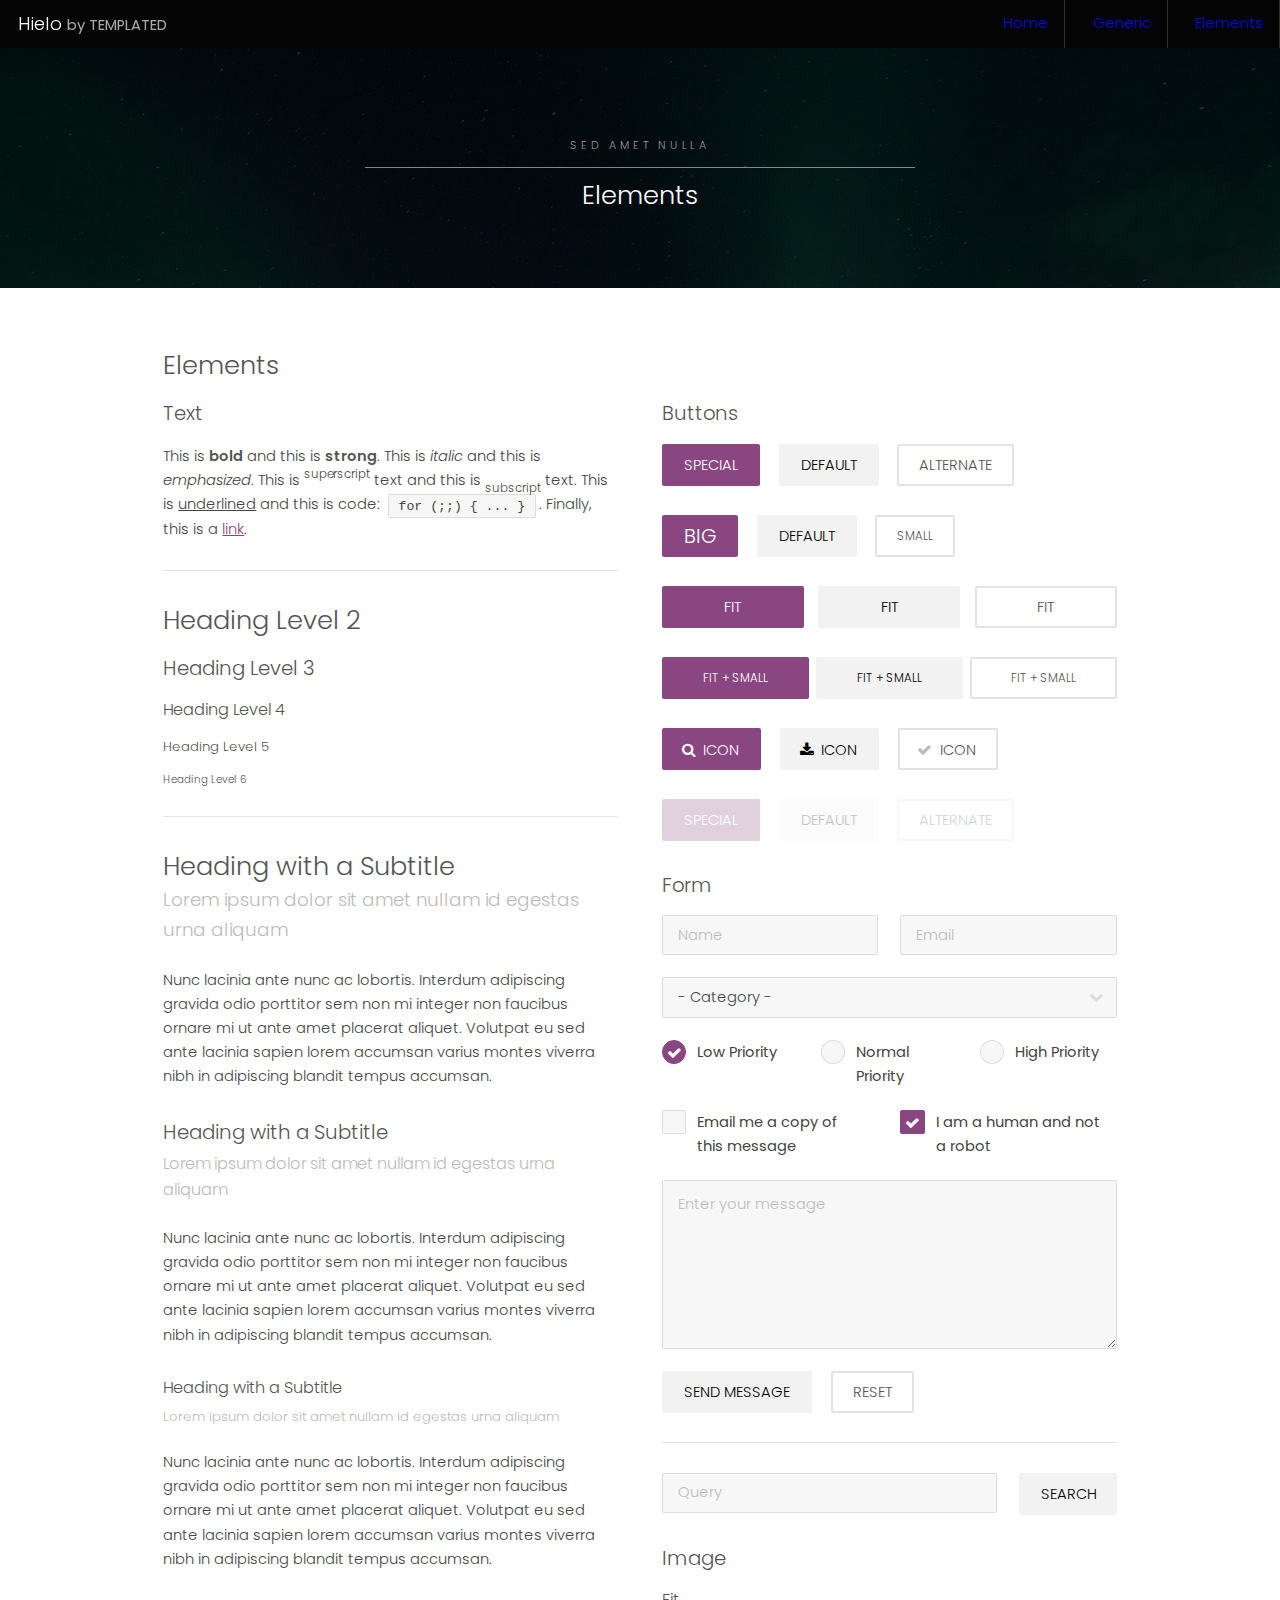
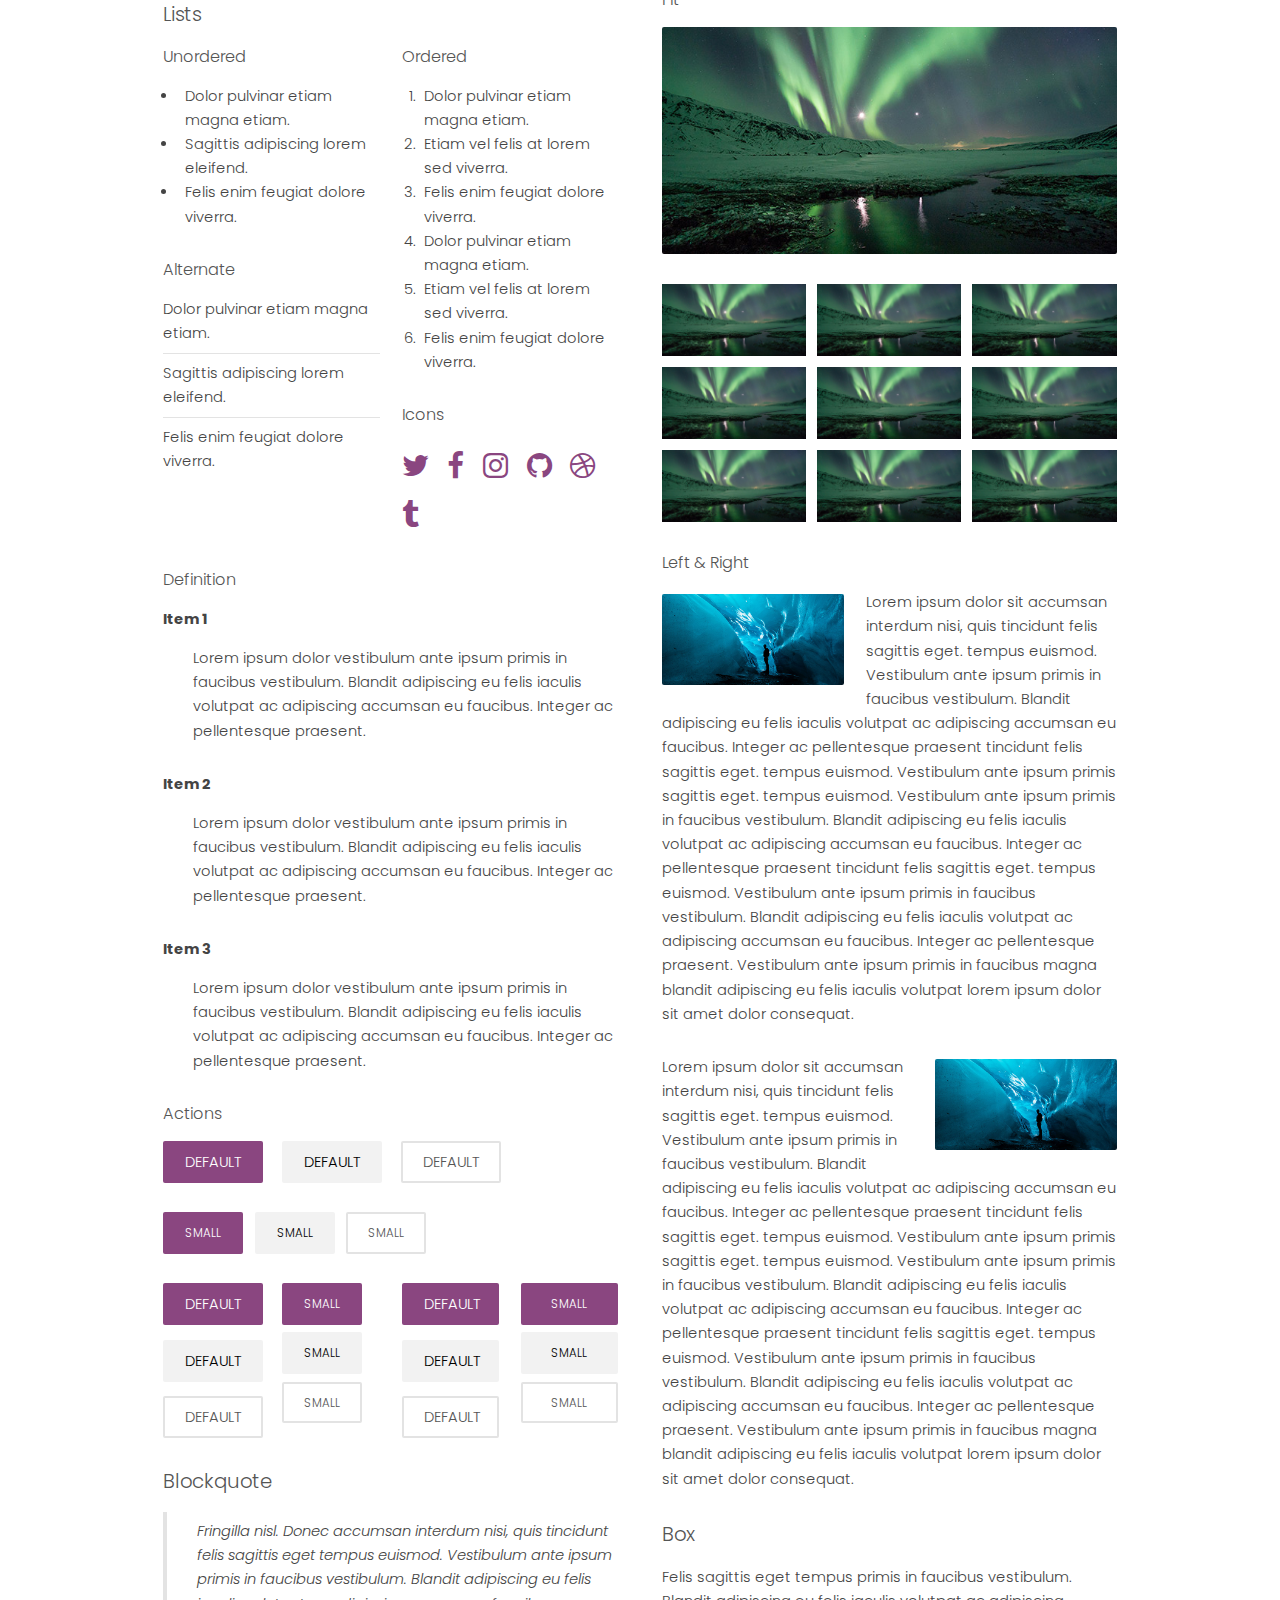
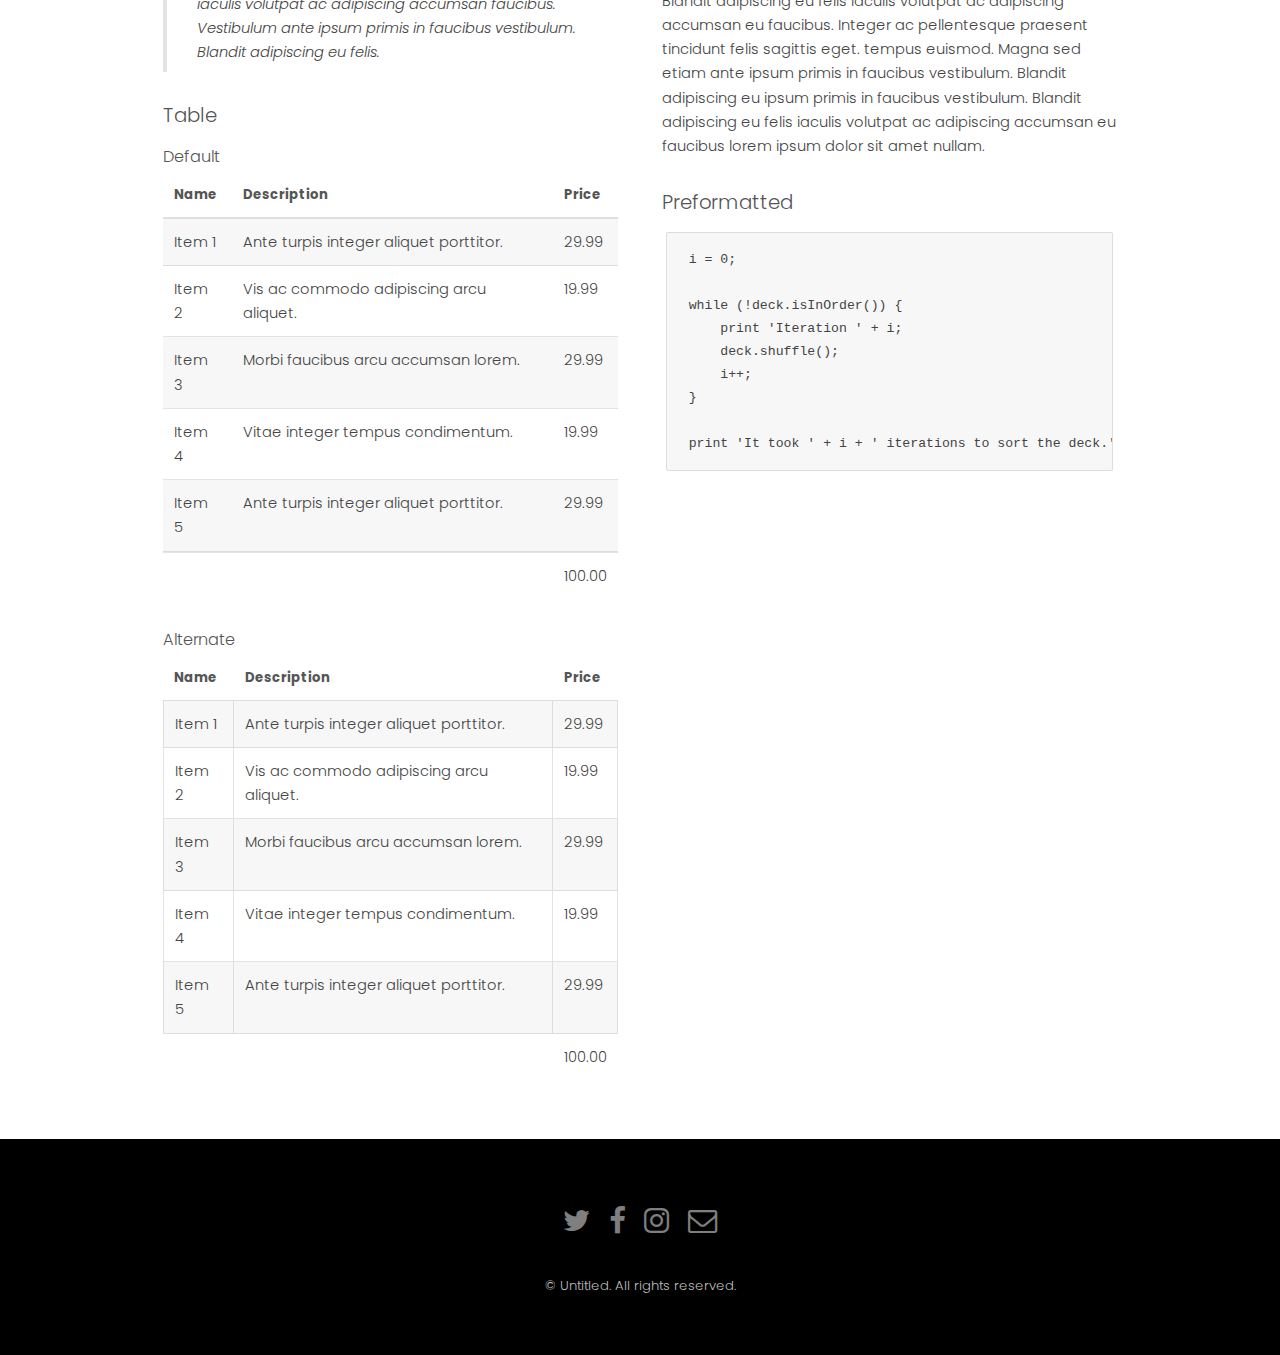
==== commit aba823fd: "Menu bar -> horizontal" ====
--- a/elements.html
+++ b/elements.html
@@ -16,16 +16,18 @@
 		<!-- Header -->
 			<header id="header">
 				<div class="logo"><a href="index.html">Hielo <span>by TEMPLATED</span></a></div>
-				<a href="#menu">Menu</a>
+				<div id = "menu_alt">
+					<ul class="links">
+						<li><a href="index.html">Home</a></li>
+						<li><a href="generic.html">Generic</a></li>
+						<li><a href="elements.html">Elements</a></li>
+					</ul>
+				</div>
 			</header>
 
 		<!-- Nav -->
 			<nav id="menu">
-				<ul class="links">
-					<li><a href="index.html">Home</a></li>
-					<li><a href="generic.html">Generic</a></li>
-					<li><a href="elements.html">Elements</a></li>
-				</ul>
+				
 			</nav>
 
 		<!-- One -->
--- a/assets/css/main.css
+++ b/assets/css/main.css
@@ -3748,6 +3748,13 @@
 				color: rgba(255, 255, 255, 0.65);
 			}
 
+		.menu{
+			width: 300px;
+			height: 100px;
+			border: 1px solid blue;
+    		box-sizing: border-box;
+		}
+
 		#header > a {
 			-moz-transition: color 0.2s ease-in-out;
 			-webkit-transition: color 0.2s ease-in-out;
@@ -3837,6 +3844,8 @@
 				right: 2.5em;
 			}
 
+		
+
 	@media screen and (max-width: 980px) {
 
 		body.subpage {
@@ -3867,6 +3876,37 @@
 	}
 
 /* Menu */
+	
+	#menu_alt {
+	}
+
+		#menu_alt > ul {	
+
+    		list-style-type: none;
+    		margin: 0;
+	    	padding: ;
+    		overflow: ;
+	    	background-color: rgba(0, 0, 0, 0.4);
+	    	text-align: right;
+
+		}
+
+			#menu_alt > ul > li {
+				display: inline-block;
+				color: white;
+				border-right: 1px solid rgb(50, 50, 20);
+			}
+				#menu_alt > ul > li > a{
+    				color: blue;
+    				text-align: center;
+    				padding: 14px 16px;
+    				text-decoration: none;
+				}
+
+				#menu_alt >ul > li > a:hover{
+					background-color: rgba(50, 50, 50, 0.5);
+					color: cyan;
+				}
 
 	#menu {
 		-moz-transform: translateX(20rem);
